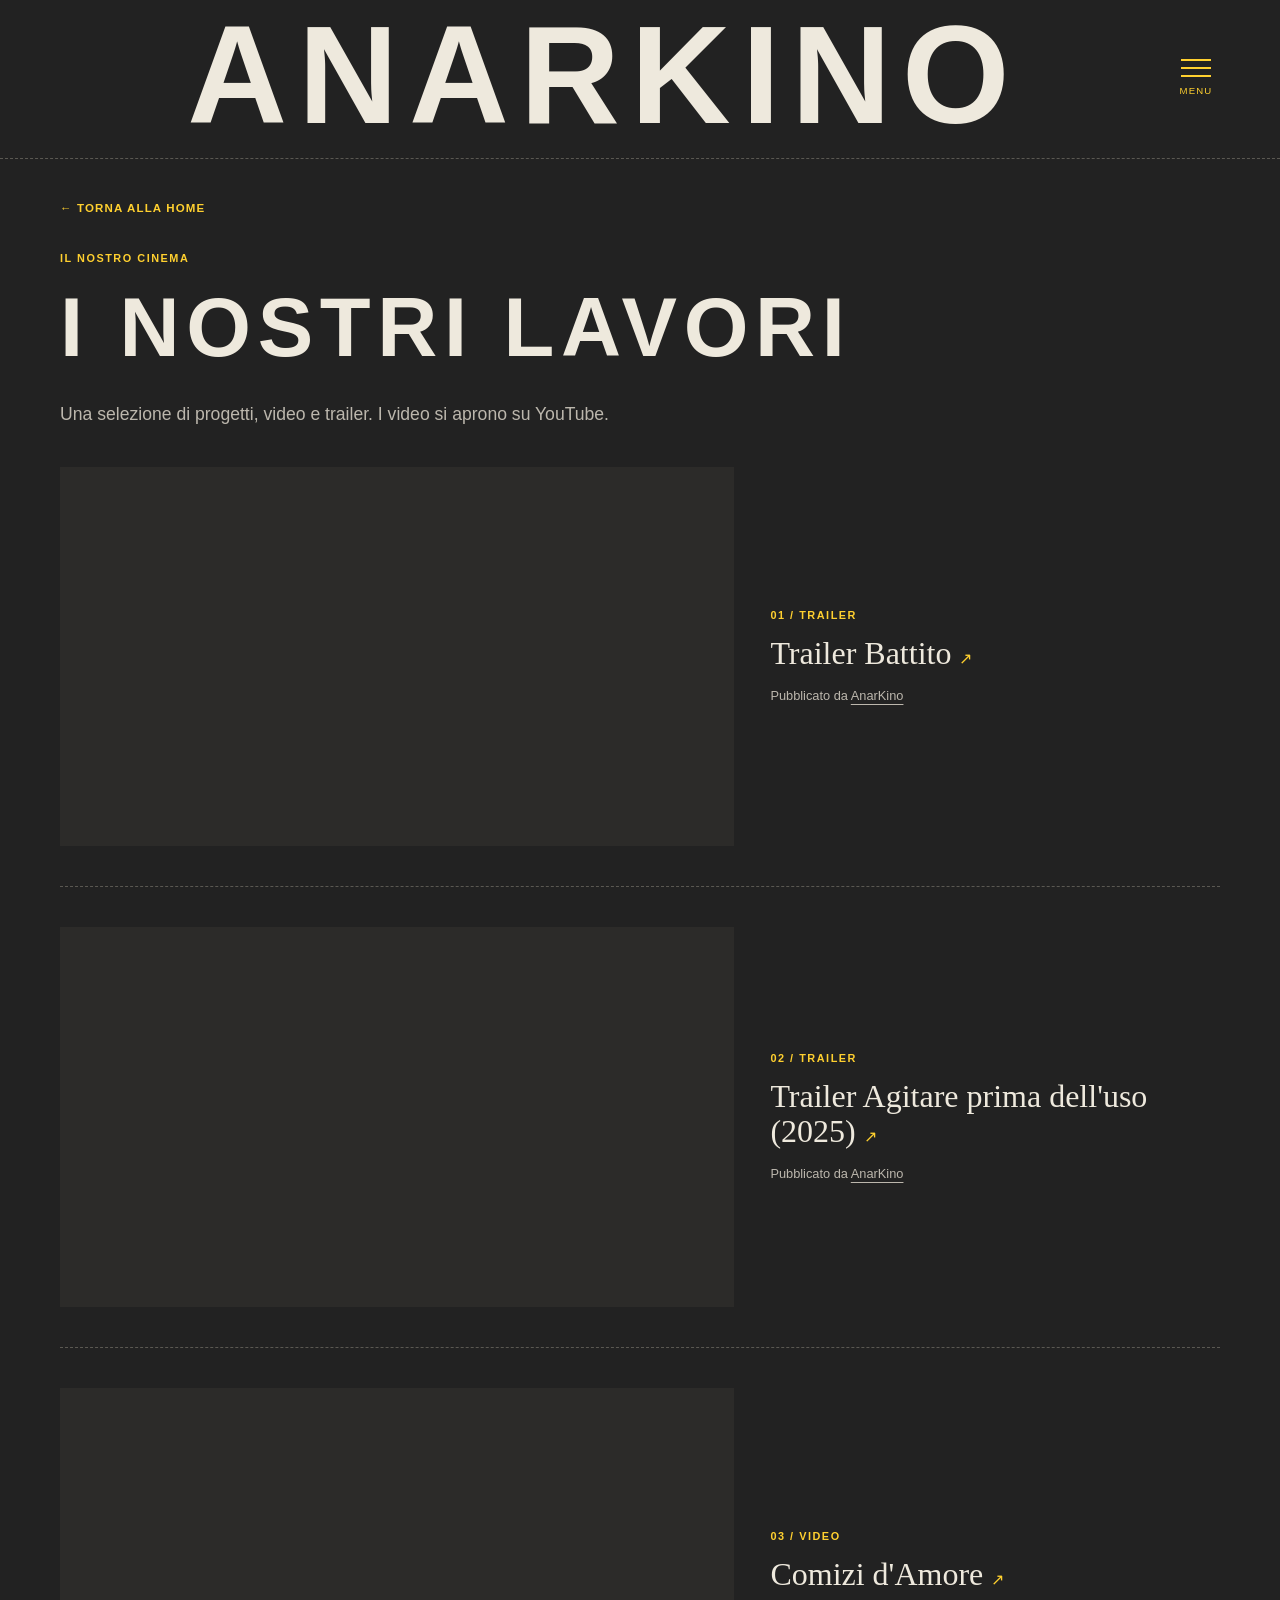
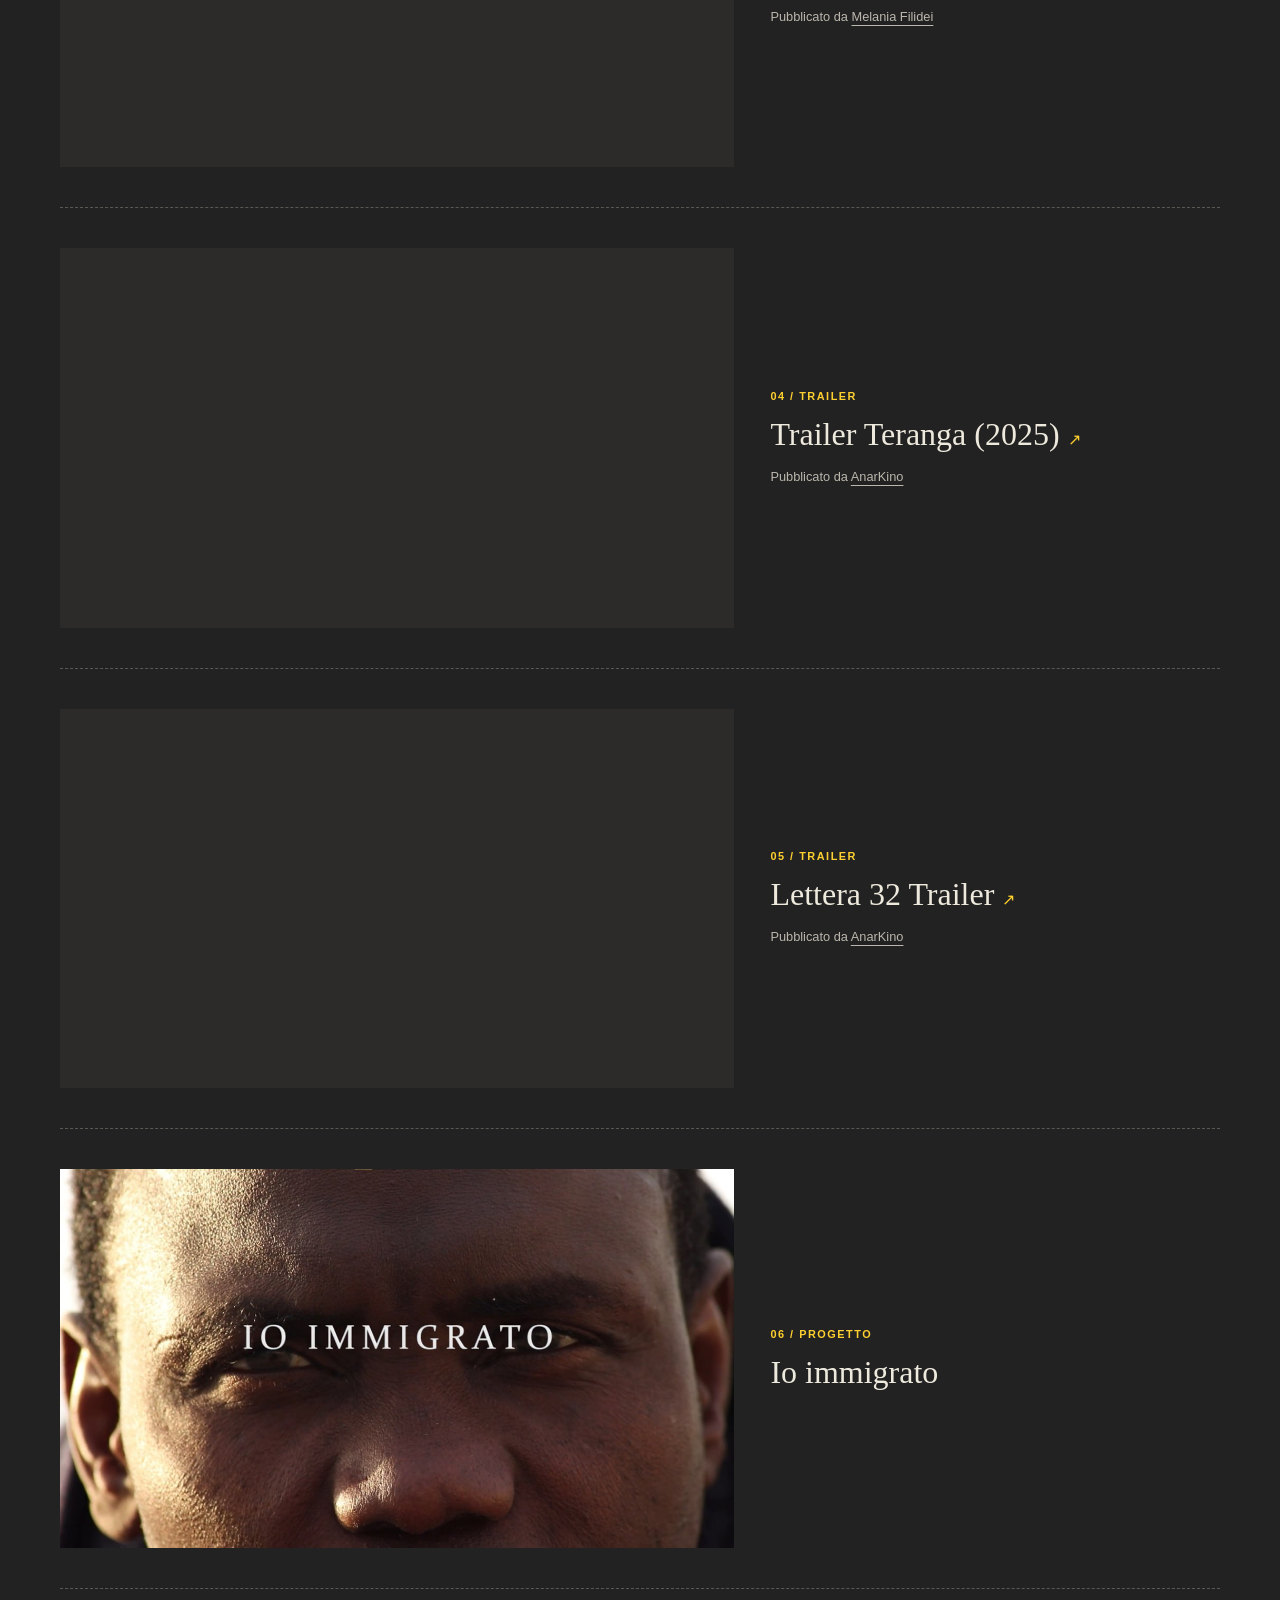
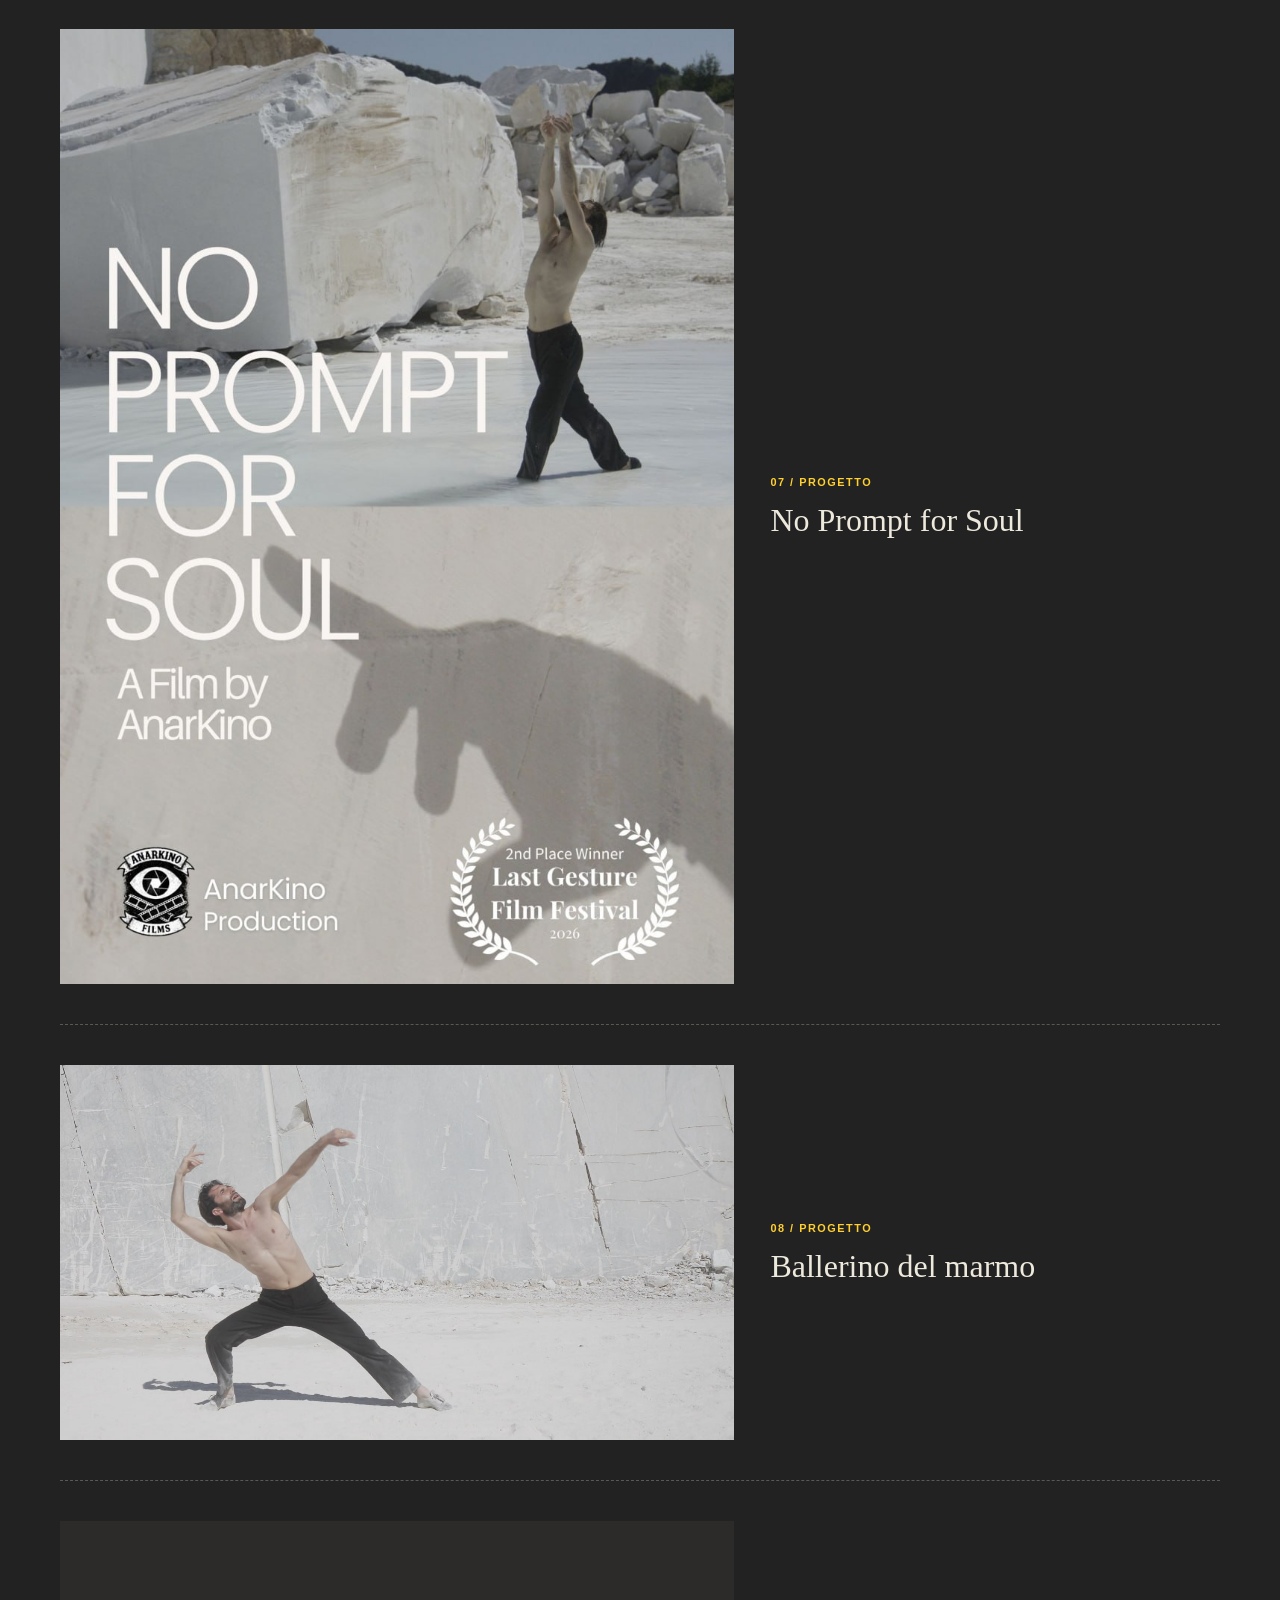
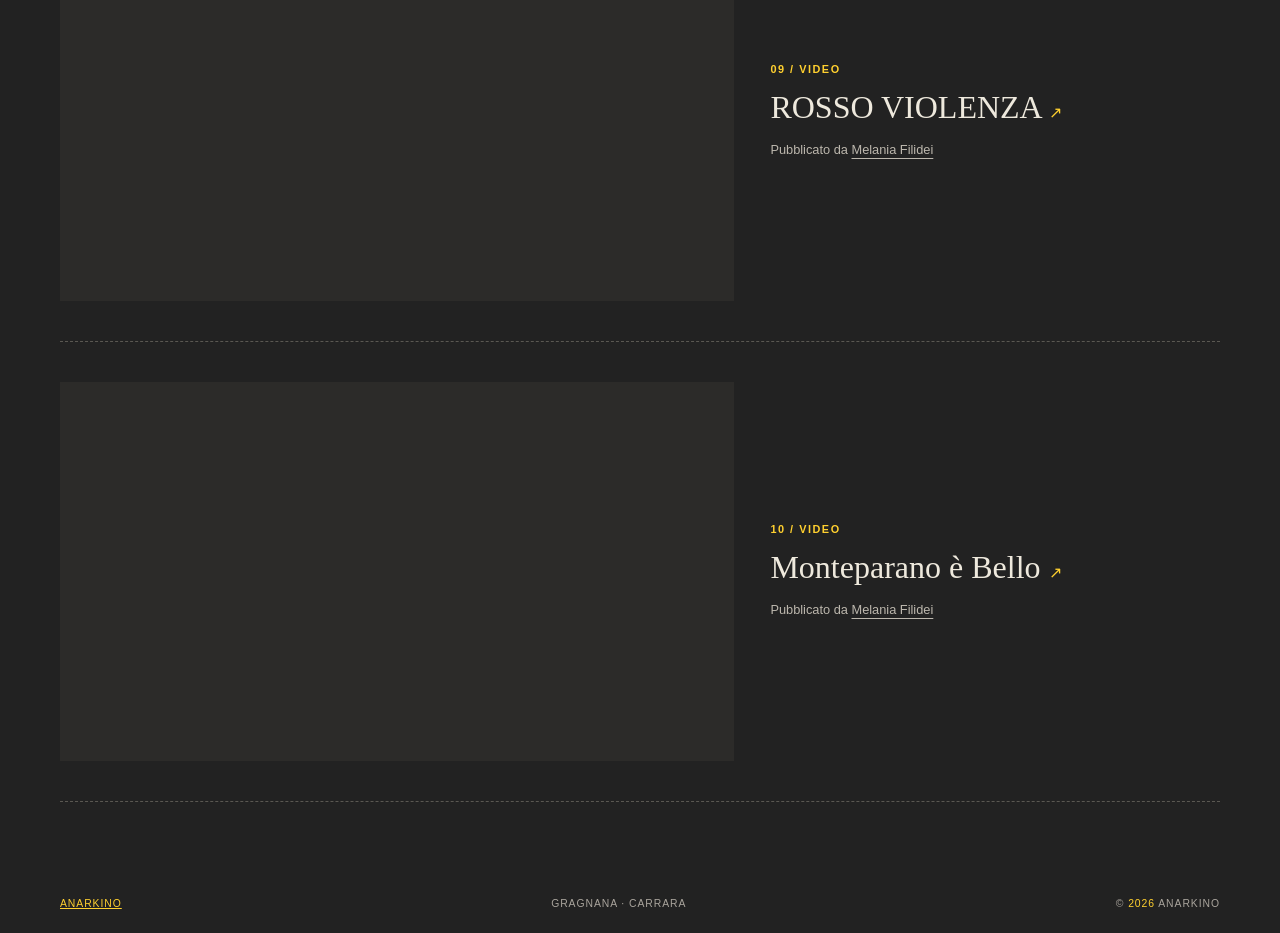
==== portfolio.html @ 04605455 "Correggi titolo Ballerino del marmo" ====
<!doctype html>
<html lang="it">
<head>
  <meta charset="utf-8">
  <meta name="viewport" content="width=device-width, initial-scale=1">
  <meta name="description" content="I lavori di Anarkino: Trailer Battito, Trailer Agitare prima dell'uso (2025) Comizi d'Amore e Trailer Teranga (2025).">
  <title>Portfolio | Anarkino</title>
  <link rel="stylesheet" href="/styles.css?v=portfolio-4">
  <script defer src="/script.js?v=menu-mobile-1"></script>
</head>
<body>
  <header class="site-header workshop-detail-header">
    <a class="brand" href="/index.html" aria-label="Anarkino, torna alla home">ANARKINO</a>
    <details class="navigation">
      <summary aria-label="Menu di navigazione"><span class="hamburger" aria-hidden="true"><i></i><i></i><i></i></span><span class="menu-label">Menu</span></summary>
      <nav class="navigation-panel" aria-label="Navigazione principale">
        <div>
          <a href="/index.html#cinemino">La rassegna</a><a href="/index.html#workshop">Workshop</a>
          <a href="/index.html#lavori">I nostri lavori</a>
          <a href="/index.html#shop">Lo shop</a><a href="/index.html#contatti">Contatti</a>
        </div>
        <div>
          <a href="/workshop-horror.html">Le forme della paura ↗</a>
          <a href="/workshop-cinema.html">Cinema per principianti ↗</a>
          <a href="/workshop-acting.html">Dall'altra parte della macchina ↗</a>
          <a href="/portfolio.html">Portfolio ↗</a>
          <a href="/shop.html">Tutti i prodotti ↗</a>
        </div>
      </nav>
    </details>
  </header>
  <main class="portfolio-page section-shell">
    <a class="back-link" href="/index.html#lavori">← Torna alla home</a>
    <p class="eyebrow">Il nostro cinema</p>
    <h1>I NOSTRI LAVORI</h1>
    <p class="portfolio-lead">Una selezione di progetti, video e trailer. I video si aprono su YouTube.</p>
    <div class="film-grid">
        <article class="film-card">
          <div class="film-preview">
            <iframe src="https://www.youtube-nocookie.com/embed/Nd89qKnbX-U?controls=0&amp;playsinline=1" title="Anteprima: Trailer Battito" loading="lazy" tabindex="-1" aria-hidden="true" referrerpolicy="strict-origin-when-cross-origin"></iframe>
            <a class="film-open" href="https://www.youtube.com/watch?v=Nd89qKnbX-U" target="_blank" rel="noopener noreferrer" aria-label="Guarda Trailer Battito su YouTube (si apre in una nuova scheda)"></a>
          </div>
          <div class="film-copy"><p class="eyebrow">01 / Trailer</p><h3><a href="https://www.youtube.com/watch?v=Nd89qKnbX-U" target="_blank" rel="noopener noreferrer">Trailer Battito <span class="film-external" aria-hidden="true">↗</span><span class="visually-hidden"> (si apre in una nuova scheda)</span></a></h3><p class="film-author">Pubblicato da <a href="https://www.youtube.com/@Anarkino-1" target="_blank" rel="noopener noreferrer">AnarKino<span class="visually-hidden"> (si apre in una nuova scheda)</span></a></p></div>
        </article>

        <article class="film-card">
          <div class="film-preview">
            <iframe src="https://www.youtube-nocookie.com/embed/jGB1APwGKus?controls=0&amp;playsinline=1" title="Anteprima: Trailer Agitare prima dell'uso (2025)" loading="lazy" tabindex="-1" aria-hidden="true" referrerpolicy="strict-origin-when-cross-origin"></iframe>
            <a class="film-open" href="https://www.youtube.com/watch?v=jGB1APwGKus" target="_blank" rel="noopener noreferrer" aria-label="Guarda Trailer Agitare prima dell'uso (2025) su YouTube (si apre in una nuova scheda)"></a>
          </div>
          <div class="film-copy"><p class="eyebrow">02 / Trailer</p><h3><a href="https://www.youtube.com/watch?v=jGB1APwGKus" target="_blank" rel="noopener noreferrer">Trailer Agitare prima dell'uso (2025) <span class="film-external" aria-hidden="true">↗</span><span class="visually-hidden"> (si apre in una nuova scheda)</span></a></h3><p class="film-author">Pubblicato da <a href="https://www.youtube.com/@Anarkino-1" target="_blank" rel="noopener noreferrer">AnarKino<span class="visually-hidden"> (si apre in una nuova scheda)</span></a></p></div>
        </article>

        <article class="film-card">
          <div class="film-preview">
            <iframe src="https://www.youtube-nocookie.com/embed/_T9ZKdQ1u2Y?controls=0&amp;playsinline=1" title="Anteprima: Comizi d'Amore" loading="lazy" tabindex="-1" aria-hidden="true" referrerpolicy="strict-origin-when-cross-origin"></iframe>
            <a class="film-open" href="https://www.youtube.com/watch?v=_T9ZKdQ1u2Y" target="_blank" rel="noopener noreferrer" aria-label="Guarda Comizi d'Amore su YouTube (si apre in una nuova scheda)"></a>
          </div>
          <div class="film-copy"><p class="eyebrow">03 / Video</p><h3><a href="https://www.youtube.com/watch?v=_T9ZKdQ1u2Y" target="_blank" rel="noopener noreferrer">Comizi d'Amore <span class="film-external" aria-hidden="true">↗</span><span class="visually-hidden"> (si apre in una nuova scheda)</span></a></h3><p class="film-author">Pubblicato da <a href="https://www.youtube.com/@melaniafilidei" target="_blank" rel="noopener noreferrer">Melania Filidei<span class="visually-hidden"> (si apre in una nuova scheda)</span></a></p></div>
        </article>

        <article class="film-card">
          <div class="film-preview">
            <iframe src="https://www.youtube-nocookie.com/embed/D2aHnVqJETQ?controls=0&amp;playsinline=1" title="Anteprima: Trailer Teranga (2025)" loading="lazy" tabindex="-1" aria-hidden="true" referrerpolicy="strict-origin-when-cross-origin"></iframe>
            <a class="film-open" href="https://www.youtube.com/watch?v=D2aHnVqJETQ" target="_blank" rel="noopener noreferrer" aria-label="Guarda Trailer Teranga (2025) su YouTube (si apre in una nuova scheda)"></a>
          </div>
          <div class="film-copy"><p class="eyebrow">04 / Trailer</p><h3><a href="https://www.youtube.com/watch?v=D2aHnVqJETQ" target="_blank" rel="noopener noreferrer">Trailer Teranga (2025) <span class="film-external" aria-hidden="true">↗</span><span class="visually-hidden"> (si apre in una nuova scheda)</span></a></h3><p class="film-author">Pubblicato da <a href="https://www.youtube.com/@Anarkino-1" target="_blank" rel="noopener noreferrer">AnarKino<span class="visually-hidden"> (si apre in una nuova scheda)</span></a></p></div>
        </article>
        <article class="film-card">
          <div class="film-preview">
            <iframe src="https://www.youtube-nocookie.com/embed/lI7cRRtDvO0?controls=0&amp;playsinline=1" title="Anteprima: Lettera 32 Trailer" loading="lazy" tabindex="-1" aria-hidden="true" referrerpolicy="strict-origin-when-cross-origin"></iframe>
            <a class="film-open" href="https://www.youtube.com/watch?v=lI7cRRtDvO0" target="_blank" rel="noopener noreferrer" aria-label="Guarda Lettera 32 Trailer su YouTube (si apre in una nuova scheda)"></a>
          </div>
          <div class="film-copy"><p class="eyebrow">05 / Trailer</p><h3><a href="https://www.youtube.com/watch?v=lI7cRRtDvO0" target="_blank" rel="noopener noreferrer">Lettera 32 Trailer <span class="film-external" aria-hidden="true">↗</span><span class="visually-hidden"> (si apre in una nuova scheda)</span></a></h3><p class="film-author">Pubblicato da <a href="https://www.youtube.com/@Anarkino-1" target="_blank" rel="noopener noreferrer">AnarKino<span class="visually-hidden"> (si apre in una nuova scheda)</span></a></p></div>
        </article>
        <article class="film-card film-card-image">
          <div class="film-preview film-preview-image"><img src="/assets/portfolio/ioimmigrato.jpg" alt="Io immigrato" loading="lazy"></div>
          <div class="film-copy"><p class="eyebrow">06 / Progetto</p><h3>Io immigrato</h3></div>
        </article>
        <article class="film-card film-card-image">
          <div class="film-preview film-preview-image"><img src="/assets/portfolio/nopromptforsoul.jpg" alt="No Prompt for Soul" loading="lazy"></div>
          <div class="film-copy"><p class="eyebrow">07 / Progetto</p><h3>No Prompt for Soul</h3></div>
        </article>
        <article class="film-card film-card-image">
          <div class="film-preview film-preview-image"><img src="/assets/portfolio/ballerinomarmo2.jpg" alt="Ballerino del marmo" loading="lazy"></div>
          <div class="film-copy"><p class="eyebrow">08 / Progetto</p><h3>Ballerino del marmo</h3></div>
        </article>
        <article class="film-card">
          <div class="film-preview">
            <iframe src="https://www.youtube-nocookie.com/embed/Fn0TRE08Cjc?controls=0&amp;playsinline=1" title="Anteprima: ROSSO VIOLENZA" loading="lazy" tabindex="-1" aria-hidden="true" referrerpolicy="strict-origin-when-cross-origin"></iframe>
            <a class="film-open" href="https://www.youtube.com/watch?v=Fn0TRE08Cjc" target="_blank" rel="noopener noreferrer" aria-label="Guarda ROSSO VIOLENZA su YouTube (si apre in una nuova scheda)"></a>
          </div>
          <div class="film-copy"><p class="eyebrow">09 / Video</p><h3><a href="https://www.youtube.com/watch?v=Fn0TRE08Cjc" target="_blank" rel="noopener noreferrer">ROSSO VIOLENZA <span class="film-external" aria-hidden="true">↗</span><span class="visually-hidden"> (si apre in una nuova scheda)</span></a></h3><p class="film-author">Pubblicato da <a href="https://www.youtube.com/@melaniafilidei" target="_blank" rel="noopener noreferrer">Melania Filidei<span class="visually-hidden"> (si apre in una nuova scheda)</span></a></p></div>
        </article>
        <article class="film-card">
          <div class="film-preview">
            <iframe src="https://www.youtube-nocookie.com/embed/vpqidp2Cets?controls=0&amp;playsinline=1" title="Anteprima: Monteparano è Bello" loading="lazy" tabindex="-1" aria-hidden="true" referrerpolicy="strict-origin-when-cross-origin"></iframe>
            <a class="film-open" href="https://www.youtube.com/watch?v=vpqidp2Cets" target="_blank" rel="noopener noreferrer" aria-label="Guarda Monteparano è Bello su YouTube (si apre in una nuova scheda)"></a>
          </div>
          <div class="film-copy"><p class="eyebrow">10 / Video</p><h3><a href="https://www.youtube.com/watch?v=vpqidp2Cets" target="_blank" rel="noopener noreferrer">Monteparano è Bello <span class="film-external" aria-hidden="true">↗</span><span class="visually-hidden"> (si apre in una nuova scheda)</span></a></h3><p class="film-author">Pubblicato da <a href="https://www.youtube.com/@melaniafilidei" target="_blank" rel="noopener noreferrer">Melania Filidei<span class="visually-hidden"> (si apre in una nuova scheda)</span></a></p></div>
        </article>
    </div>
  </main>
  <footer class="site-footer section-shell"><a href="/index.html">ANARKINO</a><span>Gragnana · Carrara</span><span>© <span id="year"></span> Anarkino</span></footer>
</body>
</html>
---- styles.css ----
:root{--black:#222222;--black-2:#2c2b29;--cream:#eee9dd;--yellow:#ffd02f;--red:#ed432f;--blue:#b9c9c7;--line:#5a5852;--serif:Georgia,'Times New Roman',serif;--sans:Arial,Helvetica,sans-serif}*{box-sizing:border-box}html{scroll-behavior:smooth}body{margin:0;background:var(--black);color:var(--cream);font-family:var(--sans);font-size:16px;line-height:1.45}.section-shell{width:min(1160px,calc(100% - 48px));margin:auto}.site-header{position:static;display:block;transform:translateY(-1px);padding:0 max(24px,calc((100vw - 1160px)/2));background:var(--black);border-bottom:1px dashed var(--line)}.brand{display:block;width:100%;text-align:center;color:var(--cream);font-weight:900;letter-spacing:.08em;text-decoration:none;font-size:clamp(3.6rem,12.6vw,10.8rem);line-height:.78;padding:28px 0 34px}.brand span,.dot{color:var(--red)}.site-nav,.menu-toggle{display:none}.eyebrow{margin:0 0 18px;color:var(--yellow);text-transform:uppercase;letter-spacing:.14em;font-size:.68rem;font-weight:bold}.hero{min-height:720px;display:grid;grid-template-columns:1fr 1fr;gap:8vw;align-items:center;padding-top:70px;padding-bottom:90px}.hero-copy{position:relative;z-index:2}.hero-copy:before{content:'CULTURA\A COMUNITÀ\A CINEMA';white-space:pre;position:absolute;top:-95px;left:-25px;color:var(--red);font-size:.68rem;line-height:1.15;letter-spacing:.16em;transform:rotate(-8deg)}h1,h2,h3{font-family:var(--serif);font-weight:400}h1,h2{line-height:.88;letter-spacing:-.06em}h1{font-size:clamp(4.7rem,9vw,9rem);margin:0 0 30px;color:var(--cream)}h1 em{color:var(--yellow);font-style:normal;text-shadow:5px 5px 0 var(--red)}h2{font-size:clamp(3.7rem,7vw,7.5rem);margin:0;color:var(--cream)}h3{margin:0}.hero-lead{max-width:440px;color:#bcb7ad;font-size:1.08rem;margin-bottom:33px}.button{display:inline-flex;align-items:center;gap:22px;padding:13px 18px;text-decoration:none;text-transform:uppercase;letter-spacing:.1em;font-size:.7rem;font-weight:bold}.button span{font-size:1.2rem}.button-light{background:var(--yellow);color:var(--black)}.button-dark{background:var(--black);color:var(--yellow);border:1px solid var(--yellow)}.hero-art{height:520px;position:relative;background:var(--blue);overflow:hidden;border:2px solid var(--cream);transform:rotate(2deg);box-shadow:14px 14px 0 var(--red)}.hero-art:before{content:'';position:absolute;width:380px;height:380px;background:var(--red);border-radius:50%;top:80px;left:60px}.hero-art:after{content:'ANARKINO';position:absolute;left:14px;bottom:12px;color:var(--black);font-size:1rem;font-weight:900;letter-spacing:.18em;transform:rotate(-7deg)}.film-frame{position:absolute;width:165px;height:220px;border:10px solid var(--cream);z-index:1;background:var(--yellow);box-shadow:8px 8px 0 var(--black)}.frame-one{top:48px;right:70px;transform:rotate(10deg)}.frame-two{bottom:40px;left:65px;background:var(--red);transform:rotate(-12deg)}.frame-three{top:175px;left:195px;background:var(--black);transform:rotate(4deg)}.art-caption{position:absolute;z-index:2;bottom:28px;right:22px;color:var(--cream);font-size:.66rem;line-height:1.05;text-align:right;text-transform:uppercase;letter-spacing:.12em}.cinemino{padding-top:70px;padding-bottom:35px;background:var(--black);width:100%;max-width:none;padding-left:max(24px,calc((100vw - 1160px)/2));padding-right:max(24px,calc((100vw - 1160px)/2))}.cinemino h2,.workshops h2{font-family:var(--sans);font-weight:900;letter-spacing:.08em;text-transform:uppercase}.workshops .section-heading{display:block;text-align:center}.workshops .section-heading>div{width:100%}.cinema-card{margin-top:42px;display:grid;grid-template-columns:43% 1fr;min-height:520px;background:transparent;border:0}.cinema-poster{position:relative;display:flex;align-items:center;justify-content:center;padding:28px;background:transparent;overflow:hidden}.cinema-poster img{display:block;width:100%;height:100%;max-height:600px;object-fit:contain;position:relative;z-index:1}.cinema-info{padding:65px 8%;display:flex;flex-direction:column;justify-content:center}.cinema-info .kicker{font-family:var(--serif);font-size:2.1rem;line-height:1.02;color:var(--yellow)}.cinema-info>p:not(.kicker){max-width:500px;color:#bcb7ad}.event-details{display:grid;grid-template-columns:repeat(3,1fr);gap:22px;margin:35px 0}.event-details span{display:block;color:var(--red);font-size:.65rem;text-transform:uppercase;letter-spacing:.12em;margin-bottom:7px}.event-details strong{font-size:.82rem}.text-link{color:var(--yellow);text-transform:uppercase;font-size:.7rem;letter-spacing:.11em;font-weight:bold;text-decoration:none}.text-link:hover{color:var(--red)}.section-dark{background:var(--black);color:var(--cream);width:100%;padding-left:max(24px,calc((100vw - 1160px)/2));padding-right:max(24px,calc((100vw - 1160px)/2))}.workshops{padding-top:45px;padding-bottom:40px;border-bottom:0}.split-heading{display:flex;justify-content:space-between;align-items:end;gap:45px}.section-intro{max-width:385px;color:#aaa59d;margin-bottom:8px}.workshop-grid{display:grid;grid-template-columns:1fr 1fr;gap:42px 18px;margin-top:55px}.workshop-card{min-width:0;background:transparent;border:0;position:relative;overflow:visible}.workshop-card:after{display:none}.workshop-image{aspect-ratio:auto;overflow:visible;background:transparent}.workshop-image img{display:block;width:100%;height:auto;object-fit:contain;filter:grayscale(.08) contrast(1.08);transition:transform .35s ease}.workshop-card:hover .workshop-image img{transform:scale(1.03)}.workshop-copy{padding:24px 23px 28px;min-height:205px;display:flex;flex-direction:column;justify-content:space-between}.workshop-number{font-size:.7rem;font-weight:bold;color:var(--yellow)}.workshop-card h3{font-size:2.15rem;line-height:.9;margin:18px 0 12px;color:var(--cream)}.workshop-card p{font-size:.86rem;margin:25px;color:#aaa59d;max-width:270px}.workshop-cinema{grid-column:1;grid-row:2;justify-self:start;width:150%;display:grid;grid-template-columns:1fr 1.4fr;grid-template-areas:'title title' 'image copy' 'dates copy';column-gap:18px;row-gap:12px;align-content:start}.workshop-acting{grid-column:2;grid-row:2;justify-self:end;width:70%;align-self:start;margin-top:120px}.workshop-card .cinema-workshop-title{grid-area:title;color:var(--yellow);font-family:var(--sans);font-size:clamp(.84rem,1.4vw,1.4rem);font-weight:900;line-height:.95;text-transform:uppercase;margin:0}.workshop-card .acting-workshop-title{color:var(--yellow);font-family:var(--sans);font-size:clamp(1.2rem,2vw,2rem);font-weight:900;line-height:.95;text-transform:uppercase;margin:0 0 16px}.acting-workshop-copy{position:absolute;right:75%;top:190px;width:100%;color:var(--cream);font-family:var(--sans);font-size:clamp(.78rem,1vw,.95rem);line-height:1.35}.acting-workshop-copy p{margin:0}.acting-workshop-copy strong{color:var(--yellow)}.acting-workshop-dates{margin:12px 0 0;text-align:center;color:var(--cream);font-size:clamp(.9rem,1.4vw,1.35rem)!important;line-height:1.15;text-transform:uppercase}.acting-workshop-dates strong{color:var(--yellow)}.acting-workshop-dates strong span{color:var(--cream)}.acting-workshop-dates>span{display:block;color:var(--cream);margin-top:8px}.cinema-workshop-image{grid-area:image}.cinema-workshop-image img{display:block;width:100%;height:auto}.cinema-workshop-copy{grid-area:copy;color:#bcb7ad;font-size:clamp(1.12rem,1.54vw,1.4rem);line-height:1.3;font-weight:700}.cinema-workshop-copy p{margin:0}.cinema-workshop-highlight{margin-top:28px!important;color:var(--yellow);font-style:italic}.workshop-card .cinema-workshop-dates{grid-area:dates;margin:0;text-align:center;color:var(--cream);font-size:clamp(.9rem,1.4vw,1.35rem)!important;line-height:1.15;text-transform:uppercase}.workshop-card .cinema-workshop-dates strong{color:var(--yellow);font-size:1em}.workshop-card .cinema-workshop-dates strong span{color:var(--cream)}.workshop-card .cinema-workshop-dates>span{display:block;color:var(--cream);font-size:1em;margin-top:8px}.workshop-horror{grid-column:1/-1;grid-row:1;justify-self:center;display:grid;grid-template-columns:1fr 1.6fr 1fr;grid-template-areas:'title title title' 'left center right' '. footer .';gap:24px;max-width:1200px;margin:0 auto;padding:32px;background:var(--black);color:var(--cream);font-family:var(--sans)}.workshop-horror .workshop-title{grid-area:title;text-align:center;font-size:clamp(1.8rem,3.5vw,3.3rem);font-weight:900;line-height:.95;color:var(--yellow);text-transform:uppercase}.workshop-horror .workshop-left{grid-area:left;align-self:center;font-size:clamp(.96rem,1.44vw,1.26rem);line-height:1.45;font-weight:700;margin-right:-10%;position:relative;z-index:2}.workshop-horror .workshop-center{grid-area:center;position:relative}.workshop-horror .workshop-center img{display:block;width:100%;aspect-ratio:16/10;object-fit:cover}.workshop-horror .workshop-right{grid-area:right;align-self:center;font-size:clamp(.96rem,1.44vw,1.26rem);line-height:1.45;font-weight:700}.workshop-horror .workshop-left p,.workshop-horror .workshop-right p{margin:0}.workshop-horror .highlight{margin-top:30px;text-align:center;font-style:italic}.workshop-horror .highlight strong{color:var(--yellow)}.workshop-horror .topics{position:absolute;top:18px;right:18px;display:flex;flex-direction:column;gap:5px;font-weight:900;font-size:clamp(.7rem,1vw,.95rem)}.workshop-horror .workshop-footer{grid-area:footer;text-align:center;text-transform:uppercase;font-weight:900}.workshop-horror .dates{font-size:clamp(1rem,1.8vw,1.5rem);line-height:1.2}.workshop-horror .dates strong{color:var(--yellow);font-size:1.25em}.workshop-horror .time{margin-top:10px;font-size:clamp(1rem,1.7vw,1.45rem)}.workshop-horror .places{margin-top:8px;color:var(--yellow);font-size:clamp(1.2rem,2vw,1.8rem)}.workshop-cta{display:none}.portfolio{padding-top:0;padding-bottom:40px}.portfolio .section-heading{text-align:center;display:block}.portfolio h2{font-family:var(--sans);font-weight:900;font-size:clamp(2.59rem,4.9vw,5.25rem);letter-spacing:.08em;text-transform:uppercase;color:var(--yellow);text-align:center}.portfolio .section-intro{max-width:none;width:100%;margin:16px 0 8px;text-align:center}.portfolio .eyebrow,.collaborators .eyebrow{color:var(--red)}.portfolio-grid{display:grid;grid-template-columns:repeat(3,1fr);gap:24px;margin-top:48px}.project-image{aspect-ratio:16/9;position:relative;overflow:hidden;border:1px solid var(--line)}.project-large .project-image{aspect-ratio:16/9}.project-image:before{content:'';position:absolute;inset:13% 17%;border:1px dashed rgba(255,255,255,.7);transform:rotate(-16deg)}.project-image span{position:absolute;right:20px;bottom:12px;color:#fff;font-family:var(--serif);font-size:4rem;font-style:italic}.project-red{background:var(--red)}.project-yellow{background:var(--yellow)}.project-blue{background:var(--blue)}.project-red:after{content:'ANARKINO';position:absolute;top:35%;left:13%;font-family:var(--serif);font-size:3.3rem;line-height:.8;transform:rotate(-16deg);color:var(--cream)}.project-yellow:after{content:'LUCE\A MOVIMENTO';white-space:pre;position:absolute;top:30%;left:12%;font-family:var(--serif);font-size:2.5rem;line-height:.8;transform:rotate(9deg)}.project-blue:after{content:'ASCOLTARE';position:absolute;top:40%;left:12%;font-family:var(--serif);font-size:2.6rem;line-height:.8;transform:rotate(-9deg);color:var(--cream)}.project-meta{padding-top:15px}.project-meta h3{font-size:1.5rem;color:var(--cream)}.project-meta p{font-size:.7rem;text-transform:uppercase;color:#aaa59d;letter-spacing:.08em}.replace-note{font-size:.75rem;color:#77736b;margin-top:35px}.collaborators{padding:40px 0;border-top:0;border-bottom:1px dashed var(--line)}.collaborators h2{font-size:3.2rem}.logo-row{display:grid;grid-template-columns:repeat(4,1fr);border-top:1px solid var(--line);border-bottom:1px solid var(--line);margin-top:45px}.logo-row span{padding:22px 10px;text-align:center;color:#aaa59d;font-size:.65rem;letter-spacing:.12em}.logo-row span+span{border-left:1px solid var(--line)}.contact{display:grid;grid-template-columns:1fr 1fr;gap:60px;background:var(--yellow);color:var(--black);max-width:none;width:100%;padding:95px max(24px,calc((100vw - 1160px)/2));}.contact h2{color:var(--black)}.contact .eyebrow{color:var(--red)}.contact-copy{align-self:end;max-width:420px}.contact-details{font-family:var(--serif);font-size:1.35rem;line-height:1.35}.contact-details a{color:var(--black);text-decoration:none}.contact-details a:hover{text-decoration:underline}.site-footer{display:flex;justify-content:space-between;gap:20px;padding-top:22px;padding-bottom:22px;font-size:.65rem;text-transform:uppercase;letter-spacing:.09em;color:#aaa59d}.site-footer span:first-child{color:var(--yellow)}@media(max-width:800px){.site-header{padding:15px 20px}.menu-toggle{display:block}.site-nav{display:none;position:absolute;top:58px;left:0;right:0;padding:20px;background:var(--black);border-bottom:1px dashed var(--line);flex-direction:column;align-items:stretch}.site-nav.is-open{display:flex}.site-nav a{padding:10px}.hero{grid-template-columns:1fr;min-height:0;padding-top:80px}.hero-art{height:390px;margin:14px 12px 25px 0}.cinema-card{grid-template-columns:1fr}.cinema-poster{min-height:420px}.event-details{grid-template-columns:1fr;gap:18px}.split-heading{display:block}.section-intro{margin-top:24px}.workshop-grid{grid-template-columns:1fr}.workshop-horror,.workshop-cinema,.workshop-acting{grid-column:1;justify-self:center;width:75%}.workshop-acting{grid-row:3;margin-top:0}.acting-workshop-copy{position:static;width:auto}.workshop-cinema{grid-row:2;grid-template-columns:1fr;grid-template-areas:'title' 'image' 'copy' 'dates';column-gap:14px;row-gap:0}.workshop-horror{grid-template-columns:1fr;grid-template-areas:'title' 'center' 'left' 'right' 'footer';padding:18px}.workshop-horror .workshop-title-desktop{display:inline}.workshop-horror .workshop-title-mobile{display:none}.workshops h2{font-size:clamp(2.96rem,5.6vw,6rem)}.workshop-horror .workshop-title{font-size:clamp(1.08rem,5.76vw,1.73rem)}.workshop-horror .workshop-left,.workshop-horror .workshop-right{font-size:.78rem;margin:0;padding:0}.workshop-horror .workshop-center img{aspect-ratio:16/10}.workshop-horror .workshop-footer{margin-top:8px}.portfolio-grid{grid-template-columns:1fr 1fr}.project-large{grid-column:1/-1}.contact{grid-template-columns:1fr;gap:20px}.site-footer{flex-wrap:wrap}.site-footer span:last-child{width:100%}}@media(max-width:480px){.section-shell{width:min(100% - 36px,1160px)}h1{font-size:4.2rem}.hero-art{height:330px}.frame-one{right:15px}.frame-three{left:94px}.cinemino{padding-left:18px;padding-right:18px}.cinema-poster{min-height:370px;padding:16px}.workshop-grid,.portfolio-grid{grid-template-columns:1fr}.project-large{grid-column:auto}.logo-row{grid-template-columns:1fr 1fr}.logo-row span:nth-child(3){border-left:0;border-top:1px solid var(--line)}.logo-row span:nth-child(4){border-top:1px solid var(--line)}.contact{padding-left:24px;padding-right:24px}.site-footer{font-size:.58rem}}
@media(min-width:801px){.horror-connectors{display:block;position:absolute;inset:0;width:100%;height:100%;z-index:10;overflow:visible!important;pointer-events:none}.horror-connectors path{fill:none;stroke:var(--yellow);stroke-width:6;stroke-linecap:round;stroke-linejoin:round;stroke-dasharray:14 11}.workshop-horror>*:not(.horror-connectors){position:relative;z-index:1}.workshop-horror .workshop-title,.workshop-horror .workshop-left,.workshop-horror .workshop-right,.workshop-horror .workshop-footer,.workshop-horror .topics{z-index:11}}
@media(max-width:800px){.horror-connectors{display:none!important}.cinemino h2{text-align:center}.brand{font-size:clamp(2.88rem,14.4vw,5.4rem);padding:22px 0 28px}.hero{gap:28px;padding:54px 0 64px}.hero-copy:before{top:-48px;left:0;font-size:.55rem}.hero-lead{font-size:.98rem}.hero-art{width:calc(100% - 12px);height:340px;margin:0 6px 0 0}.cinemino{padding:44px 16px 28px}.cinemino h2{font-size:clamp(1.88rem,8.8vw,3.36rem);line-height:.9}.cinema-card{margin-top:24px;min-height:0;display:grid;grid-template-columns:1fr}.cinema-poster{min-height:0;padding:8px}.cinema-poster img{width:min(84%,360px);height:auto;max-height:none;margin:auto}.cinema-info{padding:26px 5% 18px}.cinema-info .kicker{font-size:clamp(1.65rem,7vw,2.4rem)}.cinema-info>p:not(.kicker){font-size:1rem}.event-details{grid-template-columns:1fr;gap:16px;margin:24px 0}.text-link{font-size:.78rem}.workshops{padding-top:34px;padding-bottom:40px}.workshop-grid{grid-template-columns:1fr;gap:32px;margin-top:34px}.workshop-horror,.workshop-cinema,.workshop-acting{grid-column:1;justify-self:center;width:min(100%,620px);margin-left:auto;margin-right:auto}.workshop-horror{grid-row:1;padding:16px;gap:18px}.workshop-horror .workshop-center img{width:min(88%,330px);margin:auto}.workshop-horror .workshop-left,.workshop-horror .workshop-right{font-size:.78rem;line-height:1.35;margin:0;padding:0}.workshop-cinema{grid-row:2;grid-template-columns:1fr;grid-template-areas:'title' 'image' 'copy' 'dates' 'button';column-gap:0;row-gap:10px;align-content:start}.workshop-card .cinema-workshop-title{font-size:clamp(1.07rem,5.6vw,1.5rem);text-align:center}.cinema-workshop-image img{width:min(88%,330px);margin:auto}.cinema-workshop-copy{font-size:clamp(.92rem,3.8vw,1.15rem);line-height:1.34;font-weight:600;max-width:none;width:100%}.cinema-workshop-copy p{margin:0}.cinema-workshop-copy .cinema-workshop-highlight{margin-top:16px!important}.workshop-card .cinema-workshop-dates{font-size:clamp(.9rem,4.2vw,1.25rem)!important;margin-top:10px}.workshop-acting{grid-row:3;margin-top:0;display:flex;flex-direction:column}.workshop-acting .acting-workshop-title{order:1}.workshop-acting .workshop-image{order:2}.workshop-acting .acting-workshop-copy{order:3}.workshop-acting .acting-workshop-dates{order:4}.workshop-card .acting-workshop-title{font-size:clamp(1.05rem,6vw,1.7rem);margin-bottom:10px;text-align:center}.workshop-acting .workshop-image img{width:min(88%,330px);margin:auto}.acting-workshop-copy{position:static;top:auto;right:auto;width:100%;font-size:clamp(.82rem,3.5vw,1rem);line-height:1.35;font-weight:600;margin-top:12px}.acting-workshop-copy p{margin:0}.workshop-acting .acting-workshop-dates{font-size:clamp(.9rem,4.2vw,1.25rem)!important;margin-top:28px!important}.workshop-cta{display:block;pointer-events:none;margin:14px auto 0;padding:10px 16px;border:1px solid var(--yellow);background:transparent;color:var(--yellow);font:900 .7rem var(--sans);letter-spacing:.08em;text-transform:uppercase}.cinema-workshop-cta{grid-area:button}.workshop-acting .acting-workshop-cta{order:5}.portfolio{padding-top:0;padding-bottom:40px}.portfolio-grid{grid-template-columns:1fr;gap:28px;margin-top:38px}.project-large{grid-column:auto}.collaborators{padding:40px 0}.collaborators h2{font-size:2.6rem}.logo-row{grid-template-columns:1fr 1fr;margin-top:30px}.logo-row span{padding:18px 8px;font-size:.58rem}.contact{grid-template-columns:1fr;gap:18px;padding:64px 24px}.contact-copy p{font-size:1.25rem}.site-footer{font-size:.58rem;padding-left:16px;padding-right:16px}}@media(min-width:801px){.workshop-cta{display:block;position:absolute;z-index:20;opacity:0;visibility:hidden;pointer-events:none;transition:opacity .2s ease,visibility .2s ease}.workshop-horror .workshop-cta{left:50%;top:50%;transform:translate(-50%,-50%)}.workshop-cinema .workshop-cta{left:50%;top:42%;transform:translate(-50%,-50%)}.workshop-acting .workshop-cta{left:50%;top:34%;transform:translate(-50%,-50%)}.workshop-horror:hover .workshop-cta,.workshop-cinema:hover .workshop-cta,.workshop-acting:hover .workshop-cta{opacity:1;visibility:visible}}


/* Workshop detail */
.workshop-detail-page{background:var(--black);color:var(--cream)}
.workshop-detail-header{border-bottom:1px dashed var(--line)}
.workshop-detail-header .brand{font-size:clamp(2.8rem,8vw,7rem);padding:22px 0 28px}
.workshop-detail{width:min(900px,calc(100% - 48px));margin:0 auto;padding:34px 0 90px}
.back-link{display:inline-block;color:var(--yellow);font-size:.72rem;font-weight:700;letter-spacing:.1em;text-decoration:none;text-transform:uppercase;margin-bottom:34px}
.workshop-detail-card{border-top:1px solid var(--line);padding-top:38px}
.workshop-detail-heading h1{font-family:var(--serif);font-size:clamp(3rem,8vw,7.2rem);font-weight:400;line-height:.9;letter-spacing:-.06em;margin:0 0 36px}
.workshop-detail-heading h1 em{color:var(--yellow);font-style:normal;text-shadow:4px 4px 0 var(--red)}
.workshop-detail-photo{margin:0;background:var(--black-2);border:1px solid var(--line)}
.workshop-detail-photo img{display:block;width:100%;height:auto;max-height:680px;object-fit:cover}
.workshop-detail-meta{display:grid;grid-template-columns:1fr 1fr;gap:24px;border-bottom:1px dashed var(--line);padding:24px 0 26px;color:var(--yellow);font-size:1rem;line-height:1.35;text-transform:uppercase;letter-spacing:.06em}
.workshop-detail-meta p{margin:0}.workshop-detail-meta strong{color:var(--cream)}
.workshop-detail-copy{max-width:760px;padding-top:34px;font-size:1.06rem;line-height:1.55}.workshop-detail-copy>p{margin:0 0 18px}.detail-highlight{color:var(--yellow);font-size:1rem;line-height:1.25;letter-spacing:.04em;margin:30px 0 42px!important}.detail-highlight strong{font-size:1.18rem;color:var(--cream)}
.detail-section{border-top:1px dashed var(--line);padding:28px 0 4px}.detail-section h2{font-family:var(--sans);font-size:.82rem;line-height:1.1;letter-spacing:.12em;color:var(--yellow);font-weight:700;margin:0 0 12px}.detail-section p{margin:0}.detail-rules ul{margin:0;padding-left:1.25rem}.detail-rules li{padding-left:.3rem;margin:0 0 16px}.detail-rules strong{color:var(--cream)}
@media(max-width:800px){.workshop-detail{width:min(100% - 32px,620px);padding-top:24px;padding-bottom:60px}.workshop-detail-card{padding-top:28px}.workshop-detail-heading h1{font-size:clamp(2.65rem,12vw,5rem);margin-bottom:26px}.workshop-detail-meta{grid-template-columns:1fr;gap:12px;font-size:.88rem;padding:18px 0 20px}.workshop-detail-copy{padding-top:26px;font-size:.98rem;line-height:1.5}.detail-highlight{font-size:.88rem}.detail-highlight strong{font-size:1rem}.detail-section{padding-top:22px}.detail-rules ul{padding-left:1.1rem}.detail-rules li{padding-left:.15rem;margin-bottom:14px}}

/* Workshop horror CTA must remain clickable above the decorative connector. */
.workshop-card .workshop-cta[href]{pointer-events:auto!important;cursor:pointer}
.workshop-detail-signup{border-top:1px dashed var(--line);margin-top:36px;padding-top:32px;text-align:center}.workshop-detail-signup-button{display:inline-flex;align-items:center;gap:18px;background:var(--yellow);color:var(--black);padding:16px 24px;text-decoration:none;font-size:.78rem;font-weight:900;letter-spacing:.12em}.workshop-detail-signup-button span{font-size:1.25rem}.workshop-detail-signup p{margin:14px 0 0;color:#bcb7ad;font-size:.82rem}.workshop-detail-signup-button:hover{background:var(--cream)}
@media(max-width:800px){.workshop-detail-signup{margin-top:28px;padding-top:26px}.workshop-detail-signup-button{width:100%;justify-content:center}}
@media(min-width:801px){.workshop-card .workshop-cta[href]{position:absolute;display:inline-flex;align-items:center;justify-content:center;width:max-content;padding:12px 18px;background:var(--yellow);border:2px solid var(--black);box-shadow:4px 4px 0 var(--red);color:var(--black);font-size:.72rem;font-weight:900;letter-spacing:.1em;line-height:1;text-decoration:none;transform:translate(-50%,-50%);z-index:30}.workshop-card .workshop-cta[href]:hover{background:var(--cream);transform:translate(-50%,-50%)}.workshop-horror .workshop-footer{position:static}.workshop-horror .workshop-cta[href]{left:50%;top:44%}.workshop-cinema .workshop-cta[href]{left:20.5%;top:25%}.workshop-acting .workshop-cta[href]{left:50%;top:45%}}

/* Navigazione condivisa e shop */
.site-header{position:relative;display:flex;align-items:center;gap:24px;transform:none;z-index:40}
.site-header .brand{flex:1;min-width:0;font-size:clamp(2rem,10.8vw,9rem)}
.navigation{flex:none}
.navigation>summary{list-style:none;cursor:pointer;min-width:48px;min-height:48px;display:flex;flex-direction:column;justify-content:center;align-items:center;gap:7px;color:var(--yellow)}
.navigation>summary::-webkit-details-marker{display:none}
.hamburger{display:grid;gap:6px;width:30px}.hamburger i{height:2px;background:currentColor;display:block;transition:transform .2s}
.navigation[open] .hamburger i:first-child{transform:translateY(8px) rotate(45deg)}
.navigation[open] .hamburger i:nth-child(2){opacity:0}
.navigation[open] .hamburger i:last-child{transform:translateY(-8px) rotate(-45deg)}
.menu-label{font-size:.6rem;letter-spacing:.12em;text-transform:uppercase}
.navigation-panel{position:absolute;top:100%;right:max(24px,calc((100vw - 1160px)/2));width:min(650px,calc(100vw - 48px));max-height:75vh;overflow:auto;display:grid;grid-template-columns:1fr 1fr;gap:28px;padding:28px;background:var(--black-2);border:1px solid var(--line);box-shadow:8px 8px 0 var(--red)}
.navigation-panel p{color:var(--yellow);font-size:.68rem;text-transform:uppercase;letter-spacing:.1em;margin:0 0 12px}
.navigation-panel a{display:block;color:var(--cream);text-decoration:none;padding:10px 0;border-bottom:1px dashed var(--line);font-size:.95rem}
.navigation-panel a:hover{color:var(--yellow)}
:focus-visible{outline:3px solid var(--yellow);outline-offset:5px}
section[id]{scroll-margin-top:24px}
.shop-section{padding-top:64px;padding-bottom:64px}.shop-heading{display:flex;justify-content:space-between;align-items:end;gap:24px}
.shop-heading h2{font-family:var(--sans);font-weight:900;font-size:clamp(2.59rem,4.9vw,5.25rem);letter-spacing:.08em;color:var(--yellow)}
.shop-heading{margin-bottom:40px}
.shop-intro{max-width:620px;color:#bcb7ad;font-size:1.1rem;margin:24px 0 36px}
.product-grid{display:grid;grid-template-columns:repeat(3,minmax(0,1fr));gap:28px}
.product-card{min-width:0;border:1px solid var(--line);display:flex;flex-direction:column}
.product-visual{position:relative;aspect-ratio:1/1;flex-shrink:0;background:transparent;display:grid;place-items:center;overflow:hidden}
.product-photo{width:100%;height:100%;object-fit:contain;position:absolute;inset:0}
.product-placeholder{position:absolute;bottom:14px;color:var(--black);font-size:.65rem;letter-spacing:.1em;text-transform:uppercase}
.garment{width:62%;height:72%;background:var(--black);display:grid;place-items:center;clip-path:polygon(28% 10%,40% 4%,60% 4%,72% 10%,100% 28%,87% 52%,74% 44%,76% 100%,24% 100%,26% 44%,13% 52%,0 28%);transform:rotate(-5deg)}
.garment-hoodie{clip-path:polygon(36% 0,64% 0,70% 15%,83% 21%,100% 91%,82% 97%,71% 52%,74% 100%,26% 100%,29% 52%,18% 97%,0 91%,17% 21%,30% 15%);transform:rotate(5deg)}
.garment span{font-size:clamp(.65rem,1.7vw,1.3rem);font-weight:900;letter-spacing:.08em;color:var(--cream)}
.product-info{padding:28px;display:flex;flex-direction:column;align-items:flex-start;flex:1}.product-info .button{margin-top:auto}.product-price-note{font-size:.8rem;color:#bcb7ad;margin:0 0 22px}.product-info .eyebrow{margin-bottom:12px}.product-info h3{font-size:2rem;line-height:1.1}.product-description{color:#bcb7ad;min-height:3em}.product-price{font-weight:bold;color:var(--yellow)}
.product-unavailable{border:1px solid var(--line);color:#bcb7ad;background:transparent;cursor:not-allowed}
.shop-page{padding-top:36px;padding-bottom:72px}.shop-page h1{font-size:clamp(3.5rem,9vw,8rem)}
.shop-help{margin-top:64px;border-top:1px dashed var(--line);padding-top:36px;max-width:760px}.shop-help h2{font-size:2.7rem;margin-bottom:28px}
.shop-help details{border-bottom:1px solid var(--line);padding:18px 0}.shop-help summary{cursor:pointer;font-weight:bold}.shop-help p{color:#bcb7ad}.shop-help a,.site-footer a{color:var(--yellow)}
@media(min-width:601px) and (max-width:900px){.product-grid{grid-template-columns:repeat(2,minmax(0,1fr))}}
@media(max-width:600px){.site-header{gap:12px;padding-left:18px;padding-right:18px}.site-header .brand{font-size:clamp(1.8rem,10vw,3.8rem);letter-spacing:.04em}.navigation-panel{right:18px;width:calc(100vw - 36px);grid-template-columns:1fr;gap:24px;padding:22px}.shop-heading{align-items:start;flex-direction:column}.product-grid{grid-template-columns:1fr}.shop-section{padding-top:44px;padding-bottom:44px}.product-info{padding:22px}.garment span{font-size:1rem}}
@media(prefers-reduced-motion:reduce){html{scroll-behavior:auto}*,*::before,*::after{transition:none!important}}

/* Portfolio: anteprime YouTube privacy-enhanced, apertura esterna al clic. */
.film-grid{display:grid;grid-template-columns:repeat(3,minmax(0,1fr));gap:28px;margin-top:40px}
.film-card{min-width:0;border-bottom:1px dashed var(--line)}
.film-preview{position:relative;aspect-ratio:16/9;background:var(--black-2);isolation:isolate}
.film-preview iframe{position:absolute;inset:0;width:100%;height:100%;border:0;pointer-events:none}
.film-open{position:absolute;inset:0;z-index:1;display:block;background:transparent}
.film-copy{padding:24px 0}.film-copy .eyebrow{margin-bottom:12px}.film-copy h3{font-size:clamp(1.6rem,2.5vw,2.2rem);line-height:1.1}.film-copy h3 a{color:var(--cream);text-decoration:none}.film-copy h3 a:hover{color:var(--yellow)}
.film-external{font:1rem var(--sans);color:var(--yellow);white-space:nowrap}.film-author{color:#bcb7ad;font-size:.8rem;margin:16px 0 0}.film-author a{color:inherit;text-underline-offset:4px}
.portfolio-more{display:flex;justify-content:center;margin-top:32px}.portfolio-page{padding-top:36px;padding-bottom:72px}.portfolio-page h1{font-family:var(--sans);font-weight:900;letter-spacing:.08em;font-size:clamp(2rem,6.5vw,6rem);line-height:1.05;color:var(--cream);text-shadow:none}.portfolio-lead{max-width:620px;color:#bcb7ad;font-size:1.1rem}
.portfolio-page .film-grid{grid-template-columns:1fr;gap:40px}.portfolio-page .film-card{display:grid;grid-template-columns:minmax(0,1.5fr) minmax(0,1fr);gap:36px;padding-bottom:40px;align-items:center}.portfolio-page .film-copy{padding:0}
.visually-hidden{position:absolute;width:1px;height:1px;padding:0;margin:-1px;overflow:hidden;clip-path:inset(50%);white-space:nowrap;border:0}
@media(max-width:800px){.film-grid{grid-template-columns:1fr;gap:30px}.portfolio-page .film-card{grid-template-columns:1fr;gap:22px;padding-bottom:28px}.film-copy h3{font-size:1.9rem}}

/* Spazi per i prossimi asset del portfolio. */
[hidden]{display:none!important}
@media(max-width:600px){.site-header{gap:8px;padding-left:12px;padding-right:12px}.site-header .brand{font-size:clamp(2rem,11.5vw,4.3rem);letter-spacing:0}.shop-heading{margin-bottom:32px}}

.film-preview-placeholder{display:grid;place-items:center;border:1px dashed var(--line)}
.film-preview-placeholder span{color:var(--line);font-family:var(--sans);font-size:clamp(2rem,6vw,5rem);font-weight:900}

/* Immagini portfolio complete, senza ritaglio e senza collegamenti esterni. */
.film-preview-image{aspect-ratio:auto;background:transparent}
.film-preview-image img{display:block;width:100%;height:auto}
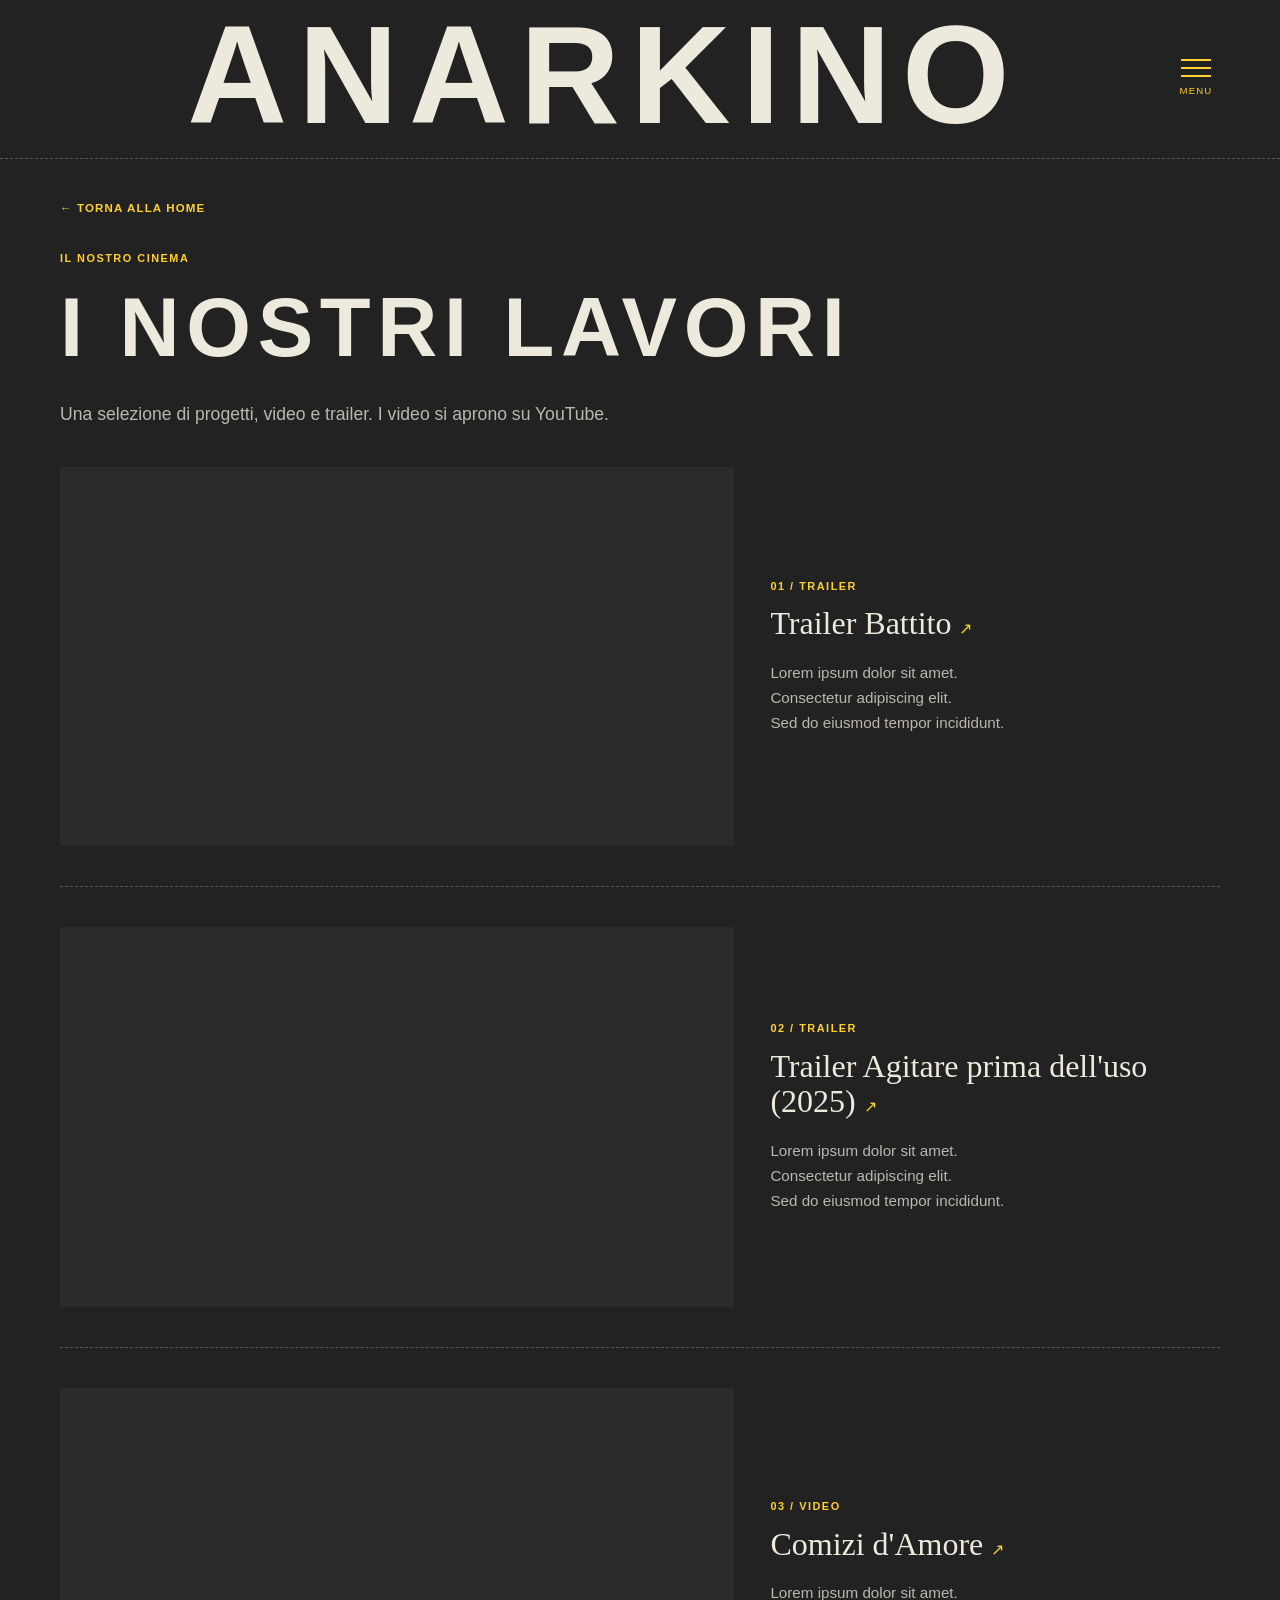
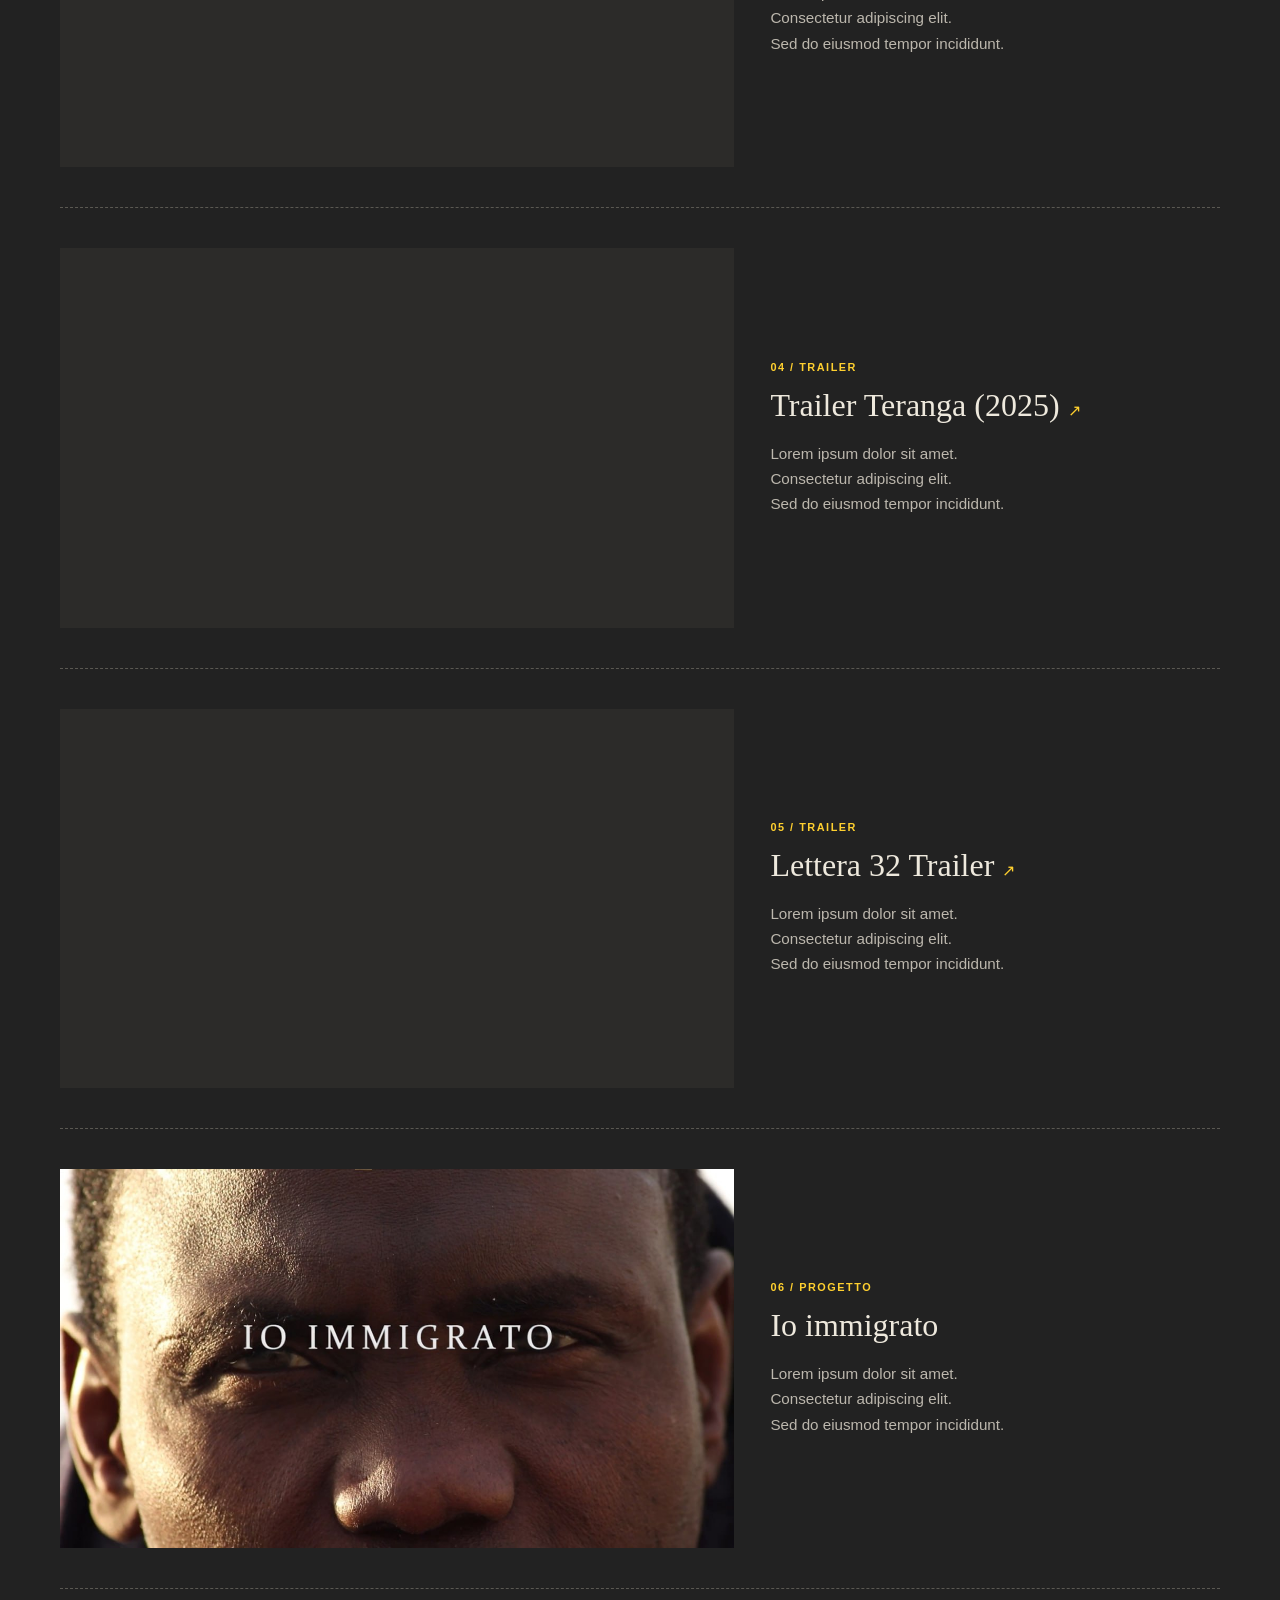
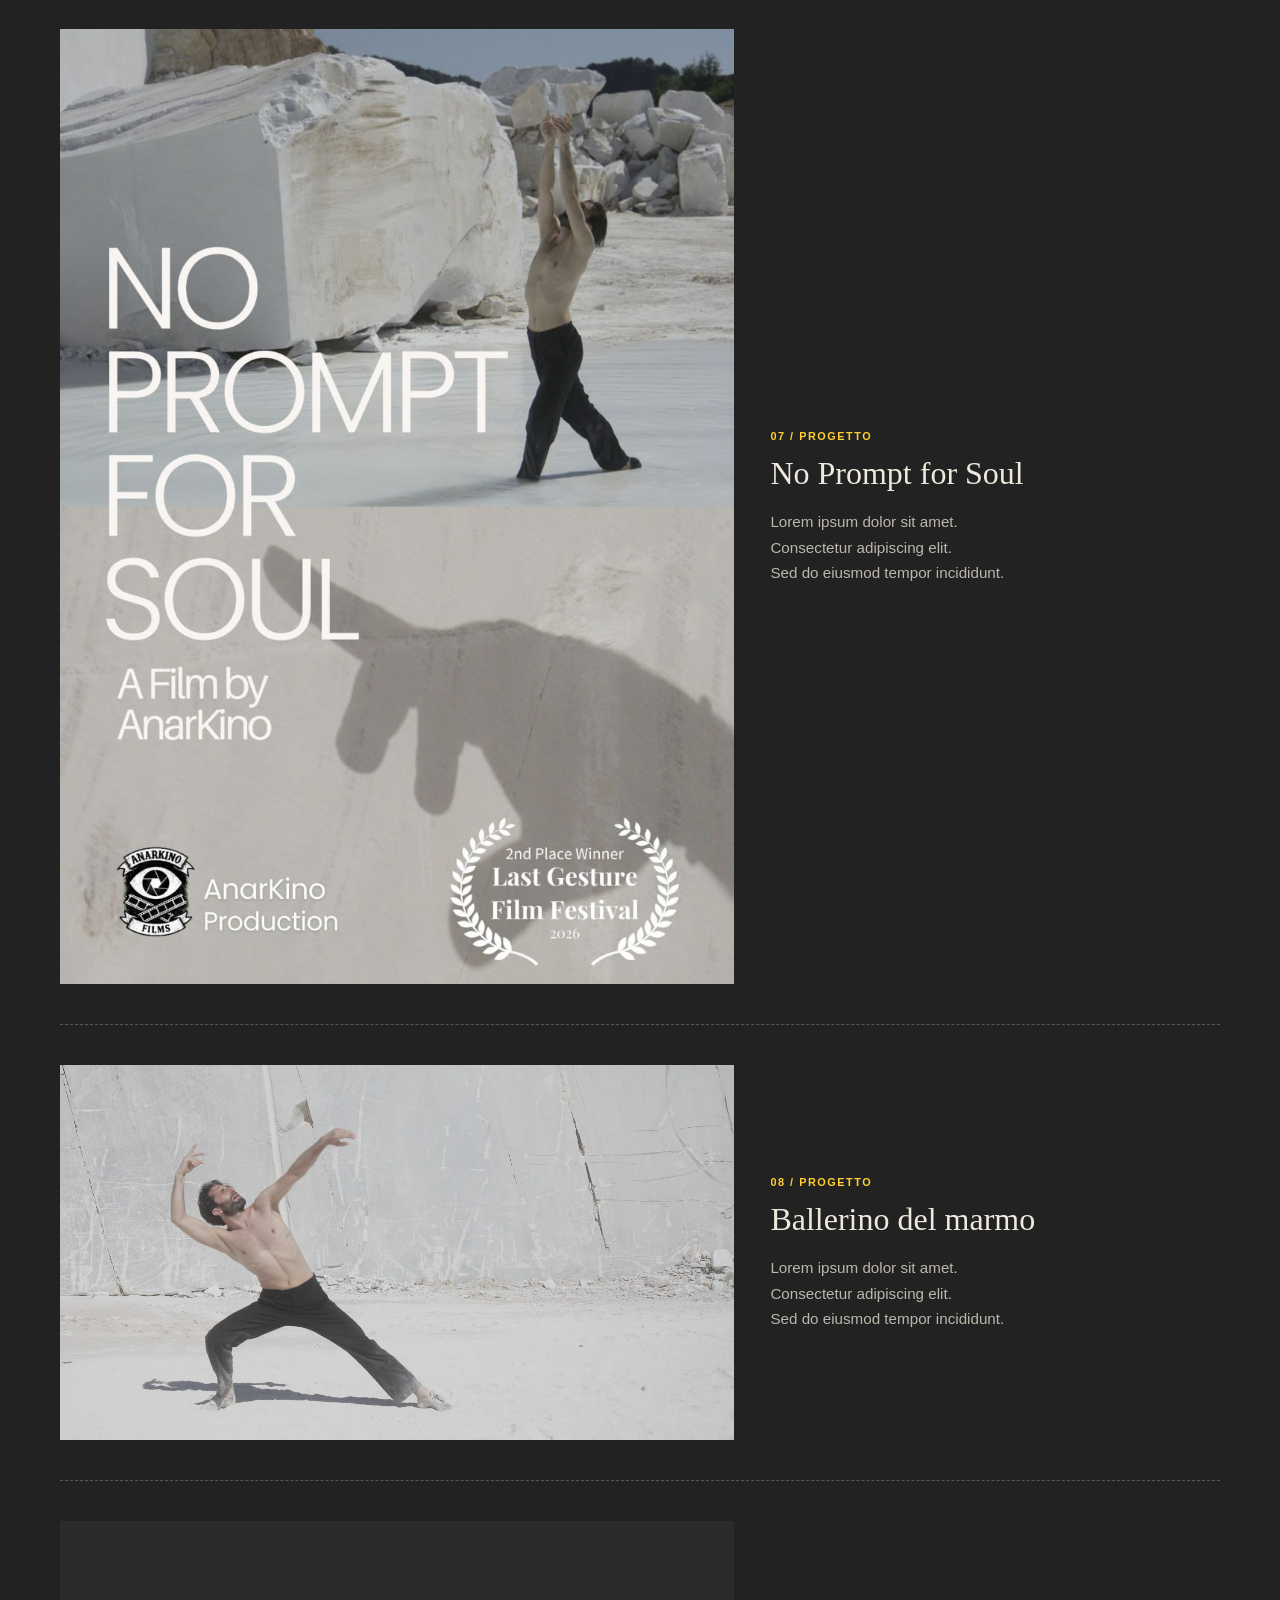
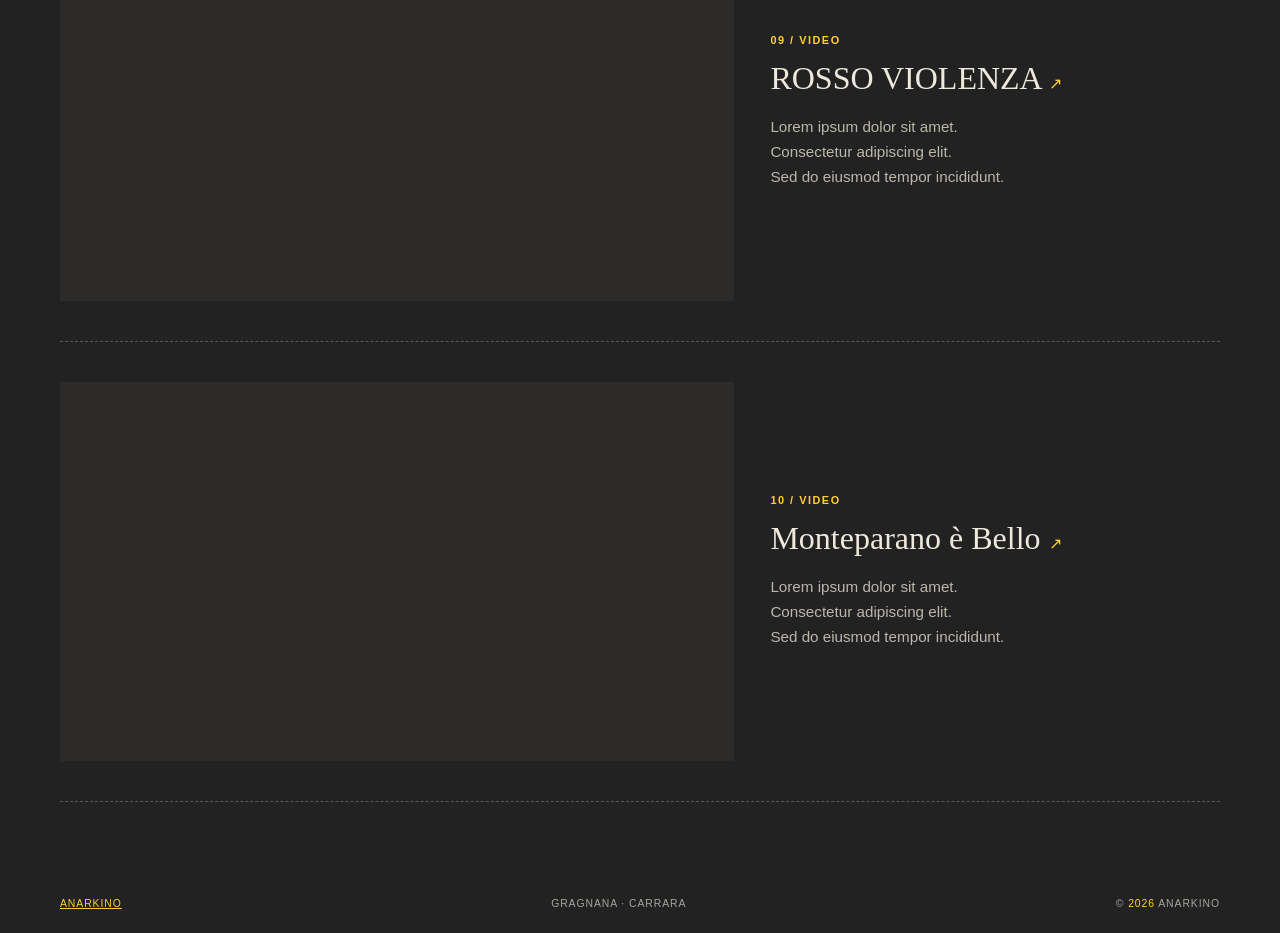
==== commit 6d4abb89: "Sostituisci autori portfolio con descrizioni modificabili" ====
--- a/portfolio.html
+++ b/portfolio.html
@@ -5,7 +5,7 @@
   <meta name="viewport" content="width=device-width, initial-scale=1">
   <meta name="description" content="I lavori di Anarkino: Trailer Battito, Trailer Agitare prima dell'uso (2025) Comizi d'Amore e Trailer Teranga (2025).">
   <title>Portfolio | Anarkino</title>
-  <link rel="stylesheet" href="/styles.css?v=portfolio-4">
+  <link rel="stylesheet" href="/styles.css?v=descriptions-1">
   <script defer src="/script.js?v=menu-mobile-1"></script>
 </head>
 <body>
@@ -40,7 +40,11 @@
             <iframe src="https://www.youtube-nocookie.com/embed/Nd89qKnbX-U?controls=0&amp;playsinline=1" title="Anteprima: Trailer Battito" loading="lazy" tabindex="-1" aria-hidden="true" referrerpolicy="strict-origin-when-cross-origin"></iframe>
             <a class="film-open" href="https://www.youtube.com/watch?v=Nd89qKnbX-U" target="_blank" rel="noopener noreferrer" aria-label="Guarda Trailer Battito su YouTube (si apre in una nuova scheda)"></a>
           </div>
-          <div class="film-copy"><p class="eyebrow">01 / Trailer</p><h3><a href="https://www.youtube.com/watch?v=Nd89qKnbX-U" target="_blank" rel="noopener noreferrer">Trailer Battito <span class="film-external" aria-hidden="true">↗</span><span class="visually-hidden"> (si apre in una nuova scheda)</span></a></h3><p class="film-author">Pubblicato da <a href="https://www.youtube.com/@Anarkino-1" target="_blank" rel="noopener noreferrer">AnarKino<span class="visually-hidden"> (si apre in una nuova scheda)</span></a></p></div>
+          <div class="film-copy"><p class="eyebrow">01 / Trailer</p><h3><a href="https://www.youtube.com/watch?v=Nd89qKnbX-U" target="_blank" rel="noopener noreferrer">Trailer Battito <span class="film-external" aria-hidden="true">↗</span><span class="visually-hidden"> (si apre in una nuova scheda)</span></a></h3>
+            <!-- Descrizione provvisoria: sostituire liberamente con il testo del progetto. -->
+            <p class="film-description">Lorem ipsum dolor sit amet.<br>
+              Consectetur adipiscing elit.<br>
+              Sed do eiusmod tempor incididunt.</p></div>
         </article>
 
         <article class="film-card">
@@ -48,7 +52,11 @@
             <iframe src="https://www.youtube-nocookie.com/embed/jGB1APwGKus?controls=0&amp;playsinline=1" title="Anteprima: Trailer Agitare prima dell'uso (2025)" loading="lazy" tabindex="-1" aria-hidden="true" referrerpolicy="strict-origin-when-cross-origin"></iframe>
             <a class="film-open" href="https://www.youtube.com/watch?v=jGB1APwGKus" target="_blank" rel="noopener noreferrer" aria-label="Guarda Trailer Agitare prima dell'uso (2025) su YouTube (si apre in una nuova scheda)"></a>
           </div>
-          <div class="film-copy"><p class="eyebrow">02 / Trailer</p><h3><a href="https://www.youtube.com/watch?v=jGB1APwGKus" target="_blank" rel="noopener noreferrer">Trailer Agitare prima dell'uso (2025) <span class="film-external" aria-hidden="true">↗</span><span class="visually-hidden"> (si apre in una nuova scheda)</span></a></h3><p class="film-author">Pubblicato da <a href="https://www.youtube.com/@Anarkino-1" target="_blank" rel="noopener noreferrer">AnarKino<span class="visually-hidden"> (si apre in una nuova scheda)</span></a></p></div>
+          <div class="film-copy"><p class="eyebrow">02 / Trailer</p><h3><a href="https://www.youtube.com/watch?v=jGB1APwGKus" target="_blank" rel="noopener noreferrer">Trailer Agitare prima dell'uso (2025) <span class="film-external" aria-hidden="true">↗</span><span class="visually-hidden"> (si apre in una nuova scheda)</span></a></h3>
+            <!-- Descrizione provvisoria: sostituire liberamente con il testo del progetto. -->
+            <p class="film-description">Lorem ipsum dolor sit amet.<br>
+              Consectetur adipiscing elit.<br>
+              Sed do eiusmod tempor incididunt.</p></div>
         </article>
 
         <article class="film-card">
@@ -56,7 +64,11 @@
             <iframe src="https://www.youtube-nocookie.com/embed/_T9ZKdQ1u2Y?controls=0&amp;playsinline=1" title="Anteprima: Comizi d'Amore" loading="lazy" tabindex="-1" aria-hidden="true" referrerpolicy="strict-origin-when-cross-origin"></iframe>
             <a class="film-open" href="https://www.youtube.com/watch?v=_T9ZKdQ1u2Y" target="_blank" rel="noopener noreferrer" aria-label="Guarda Comizi d'Amore su YouTube (si apre in una nuova scheda)"></a>
           </div>
-          <div class="film-copy"><p class="eyebrow">03 / Video</p><h3><a href="https://www.youtube.com/watch?v=_T9ZKdQ1u2Y" target="_blank" rel="noopener noreferrer">Comizi d'Amore <span class="film-external" aria-hidden="true">↗</span><span class="visually-hidden"> (si apre in una nuova scheda)</span></a></h3><p class="film-author">Pubblicato da <a href="https://www.youtube.com/@melaniafilidei" target="_blank" rel="noopener noreferrer">Melania Filidei<span class="visually-hidden"> (si apre in una nuova scheda)</span></a></p></div>
+          <div class="film-copy"><p class="eyebrow">03 / Video</p><h3><a href="https://www.youtube.com/watch?v=_T9ZKdQ1u2Y" target="_blank" rel="noopener noreferrer">Comizi d'Amore <span class="film-external" aria-hidden="true">↗</span><span class="visually-hidden"> (si apre in una nuova scheda)</span></a></h3>
+            <!-- Descrizione provvisoria: sostituire liberamente con il testo del progetto. -->
+            <p class="film-description">Lorem ipsum dolor sit amet.<br>
+              Consectetur adipiscing elit.<br>
+              Sed do eiusmod tempor incididunt.</p></div>
         </article>
 
         <article class="film-card">
@@ -64,40 +76,68 @@
             <iframe src="https://www.youtube-nocookie.com/embed/D2aHnVqJETQ?controls=0&amp;playsinline=1" title="Anteprima: Trailer Teranga (2025)" loading="lazy" tabindex="-1" aria-hidden="true" referrerpolicy="strict-origin-when-cross-origin"></iframe>
             <a class="film-open" href="https://www.youtube.com/watch?v=D2aHnVqJETQ" target="_blank" rel="noopener noreferrer" aria-label="Guarda Trailer Teranga (2025) su YouTube (si apre in una nuova scheda)"></a>
           </div>
-          <div class="film-copy"><p class="eyebrow">04 / Trailer</p><h3><a href="https://www.youtube.com/watch?v=D2aHnVqJETQ" target="_blank" rel="noopener noreferrer">Trailer Teranga (2025) <span class="film-external" aria-hidden="true">↗</span><span class="visually-hidden"> (si apre in una nuova scheda)</span></a></h3><p class="film-author">Pubblicato da <a href="https://www.youtube.com/@Anarkino-1" target="_blank" rel="noopener noreferrer">AnarKino<span class="visually-hidden"> (si apre in una nuova scheda)</span></a></p></div>
+          <div class="film-copy"><p class="eyebrow">04 / Trailer</p><h3><a href="https://www.youtube.com/watch?v=D2aHnVqJETQ" target="_blank" rel="noopener noreferrer">Trailer Teranga (2025) <span class="film-external" aria-hidden="true">↗</span><span class="visually-hidden"> (si apre in una nuova scheda)</span></a></h3>
+            <!-- Descrizione provvisoria: sostituire liberamente con il testo del progetto. -->
+            <p class="film-description">Lorem ipsum dolor sit amet.<br>
+              Consectetur adipiscing elit.<br>
+              Sed do eiusmod tempor incididunt.</p></div>
         </article>
         <article class="film-card">
           <div class="film-preview">
             <iframe src="https://www.youtube-nocookie.com/embed/lI7cRRtDvO0?controls=0&amp;playsinline=1" title="Anteprima: Lettera 32 Trailer" loading="lazy" tabindex="-1" aria-hidden="true" referrerpolicy="strict-origin-when-cross-origin"></iframe>
             <a class="film-open" href="https://www.youtube.com/watch?v=lI7cRRtDvO0" target="_blank" rel="noopener noreferrer" aria-label="Guarda Lettera 32 Trailer su YouTube (si apre in una nuova scheda)"></a>
           </div>
-          <div class="film-copy"><p class="eyebrow">05 / Trailer</p><h3><a href="https://www.youtube.com/watch?v=lI7cRRtDvO0" target="_blank" rel="noopener noreferrer">Lettera 32 Trailer <span class="film-external" aria-hidden="true">↗</span><span class="visually-hidden"> (si apre in una nuova scheda)</span></a></h3><p class="film-author">Pubblicato da <a href="https://www.youtube.com/@Anarkino-1" target="_blank" rel="noopener noreferrer">AnarKino<span class="visually-hidden"> (si apre in una nuova scheda)</span></a></p></div>
+          <div class="film-copy"><p class="eyebrow">05 / Trailer</p><h3><a href="https://www.youtube.com/watch?v=lI7cRRtDvO0" target="_blank" rel="noopener noreferrer">Lettera 32 Trailer <span class="film-external" aria-hidden="true">↗</span><span class="visually-hidden"> (si apre in una nuova scheda)</span></a></h3>
+            <!-- Descrizione provvisoria: sostituire liberamente con il testo del progetto. -->
+            <p class="film-description">Lorem ipsum dolor sit amet.<br>
+              Consectetur adipiscing elit.<br>
+              Sed do eiusmod tempor incididunt.</p></div>
         </article>
         <article class="film-card film-card-image">
           <div class="film-preview film-preview-image"><img src="/assets/portfolio/ioimmigrato.jpg" alt="Io immigrato" loading="lazy"></div>
-          <div class="film-copy"><p class="eyebrow">06 / Progetto</p><h3>Io immigrato</h3></div>
+          <div class="film-copy"><p class="eyebrow">06 / Progetto</p><h3>Io immigrato</h3>
+            <!-- Descrizione provvisoria: sostituire liberamente con il testo del progetto. -->
+            <p class="film-description">Lorem ipsum dolor sit amet.<br>
+              Consectetur adipiscing elit.<br>
+              Sed do eiusmod tempor incididunt.</p></div>
         </article>
         <article class="film-card film-card-image">
           <div class="film-preview film-preview-image"><img src="/assets/portfolio/nopromptforsoul.jpg" alt="No Prompt for Soul" loading="lazy"></div>
-          <div class="film-copy"><p class="eyebrow">07 / Progetto</p><h3>No Prompt for Soul</h3></div>
+          <div class="film-copy"><p class="eyebrow">07 / Progetto</p><h3>No Prompt for Soul</h3>
+            <!-- Descrizione provvisoria: sostituire liberamente con il testo del progetto. -->
+            <p class="film-description">Lorem ipsum dolor sit amet.<br>
+              Consectetur adipiscing elit.<br>
+              Sed do eiusmod tempor incididunt.</p></div>
         </article>
         <article class="film-card film-card-image">
           <div class="film-preview film-preview-image"><img src="/assets/portfolio/ballerinomarmo2.jpg" alt="Ballerino del marmo" loading="lazy"></div>
-          <div class="film-copy"><p class="eyebrow">08 / Progetto</p><h3>Ballerino del marmo</h3></div>
+          <div class="film-copy"><p class="eyebrow">08 / Progetto</p><h3>Ballerino del marmo</h3>
+            <!-- Descrizione provvisoria: sostituire liberamente con il testo del progetto. -->
+            <p class="film-description">Lorem ipsum dolor sit amet.<br>
+              Consectetur adipiscing elit.<br>
+              Sed do eiusmod tempor incididunt.</p></div>
         </article>
         <article class="film-card">
           <div class="film-preview">
             <iframe src="https://www.youtube-nocookie.com/embed/Fn0TRE08Cjc?controls=0&amp;playsinline=1" title="Anteprima: ROSSO VIOLENZA" loading="lazy" tabindex="-1" aria-hidden="true" referrerpolicy="strict-origin-when-cross-origin"></iframe>
             <a class="film-open" href="https://www.youtube.com/watch?v=Fn0TRE08Cjc" target="_blank" rel="noopener noreferrer" aria-label="Guarda ROSSO VIOLENZA su YouTube (si apre in una nuova scheda)"></a>
           </div>
-          <div class="film-copy"><p class="eyebrow">09 / Video</p><h3><a href="https://www.youtube.com/watch?v=Fn0TRE08Cjc" target="_blank" rel="noopener noreferrer">ROSSO VIOLENZA <span class="film-external" aria-hidden="true">↗</span><span class="visually-hidden"> (si apre in una nuova scheda)</span></a></h3><p class="film-author">Pubblicato da <a href="https://www.youtube.com/@melaniafilidei" target="_blank" rel="noopener noreferrer">Melania Filidei<span class="visually-hidden"> (si apre in una nuova scheda)</span></a></p></div>
+          <div class="film-copy"><p class="eyebrow">09 / Video</p><h3><a href="https://www.youtube.com/watch?v=Fn0TRE08Cjc" target="_blank" rel="noopener noreferrer">ROSSO VIOLENZA <span class="film-external" aria-hidden="true">↗</span><span class="visually-hidden"> (si apre in una nuova scheda)</span></a></h3>
+            <!-- Descrizione provvisoria: sostituire liberamente con il testo del progetto. -->
+            <p class="film-description">Lorem ipsum dolor sit amet.<br>
+              Consectetur adipiscing elit.<br>
+              Sed do eiusmod tempor incididunt.</p></div>
         </article>
         <article class="film-card">
           <div class="film-preview">
             <iframe src="https://www.youtube-nocookie.com/embed/vpqidp2Cets?controls=0&amp;playsinline=1" title="Anteprima: Monteparano è Bello" loading="lazy" tabindex="-1" aria-hidden="true" referrerpolicy="strict-origin-when-cross-origin"></iframe>
             <a class="film-open" href="https://www.youtube.com/watch?v=vpqidp2Cets" target="_blank" rel="noopener noreferrer" aria-label="Guarda Monteparano è Bello su YouTube (si apre in una nuova scheda)"></a>
           </div>
-          <div class="film-copy"><p class="eyebrow">10 / Video</p><h3><a href="https://www.youtube.com/watch?v=vpqidp2Cets" target="_blank" rel="noopener noreferrer">Monteparano è Bello <span class="film-external" aria-hidden="true">↗</span><span class="visually-hidden"> (si apre in una nuova scheda)</span></a></h3><p class="film-author">Pubblicato da <a href="https://www.youtube.com/@melaniafilidei" target="_blank" rel="noopener noreferrer">Melania Filidei<span class="visually-hidden"> (si apre in una nuova scheda)</span></a></p></div>
+          <div class="film-copy"><p class="eyebrow">10 / Video</p><h3><a href="https://www.youtube.com/watch?v=vpqidp2Cets" target="_blank" rel="noopener noreferrer">Monteparano è Bello <span class="film-external" aria-hidden="true">↗</span><span class="visually-hidden"> (si apre in una nuova scheda)</span></a></h3>
+            <!-- Descrizione provvisoria: sostituire liberamente con il testo del progetto. -->
+            <p class="film-description">Lorem ipsum dolor sit amet.<br>
+              Consectetur adipiscing elit.<br>
+              Sed do eiusmod tempor incididunt.</p></div>
         </article>
     </div>
   </main>
--- a/styles.css
+++ b/styles.css
@@ -87,3 +87,5 @@
 /* Immagini portfolio complete, senza ritaglio e senza collegamenti esterni. */
 .film-preview-image{aspect-ratio:auto;background:transparent}
 .film-preview-image img{display:block;width:100%;height:auto}
+
+.film-description{margin:18px 0 0;color:#bcb7ad;font-size:.95rem;line-height:1.65;overflow-wrap:anywhere}
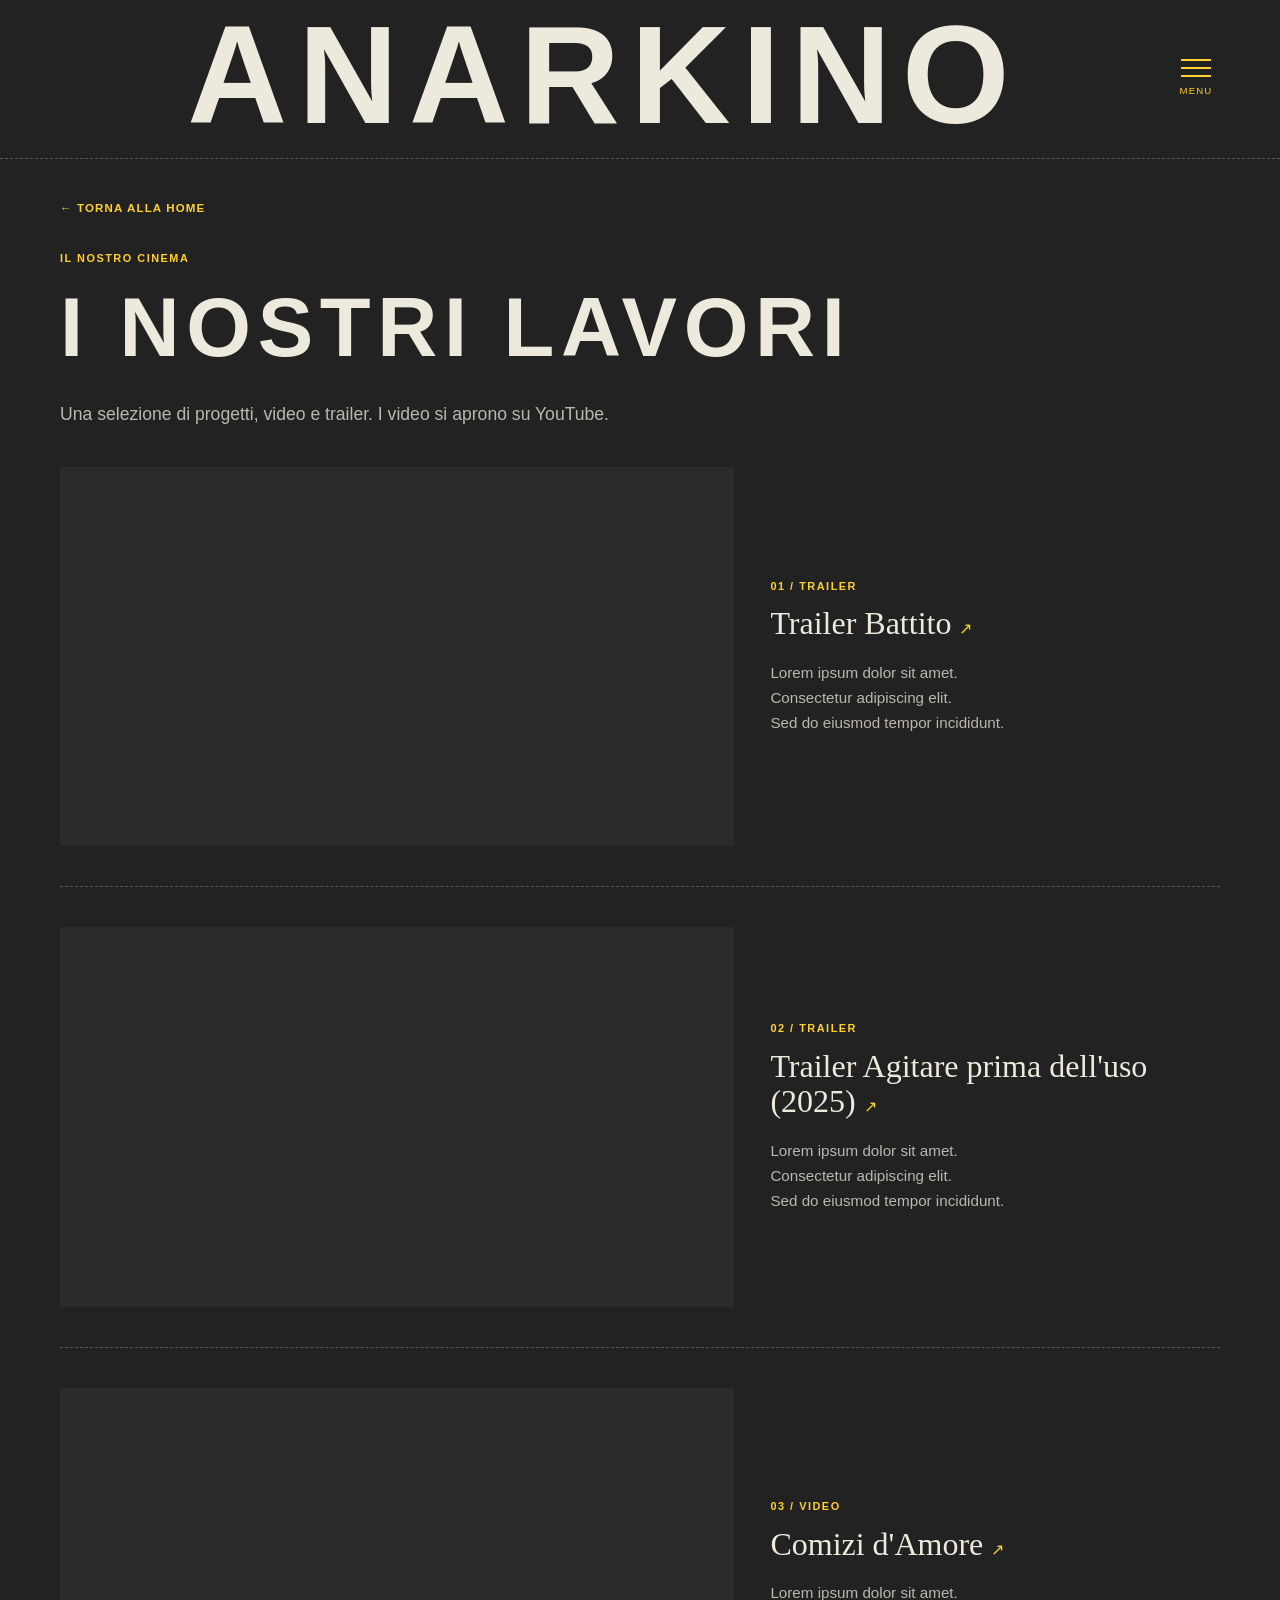
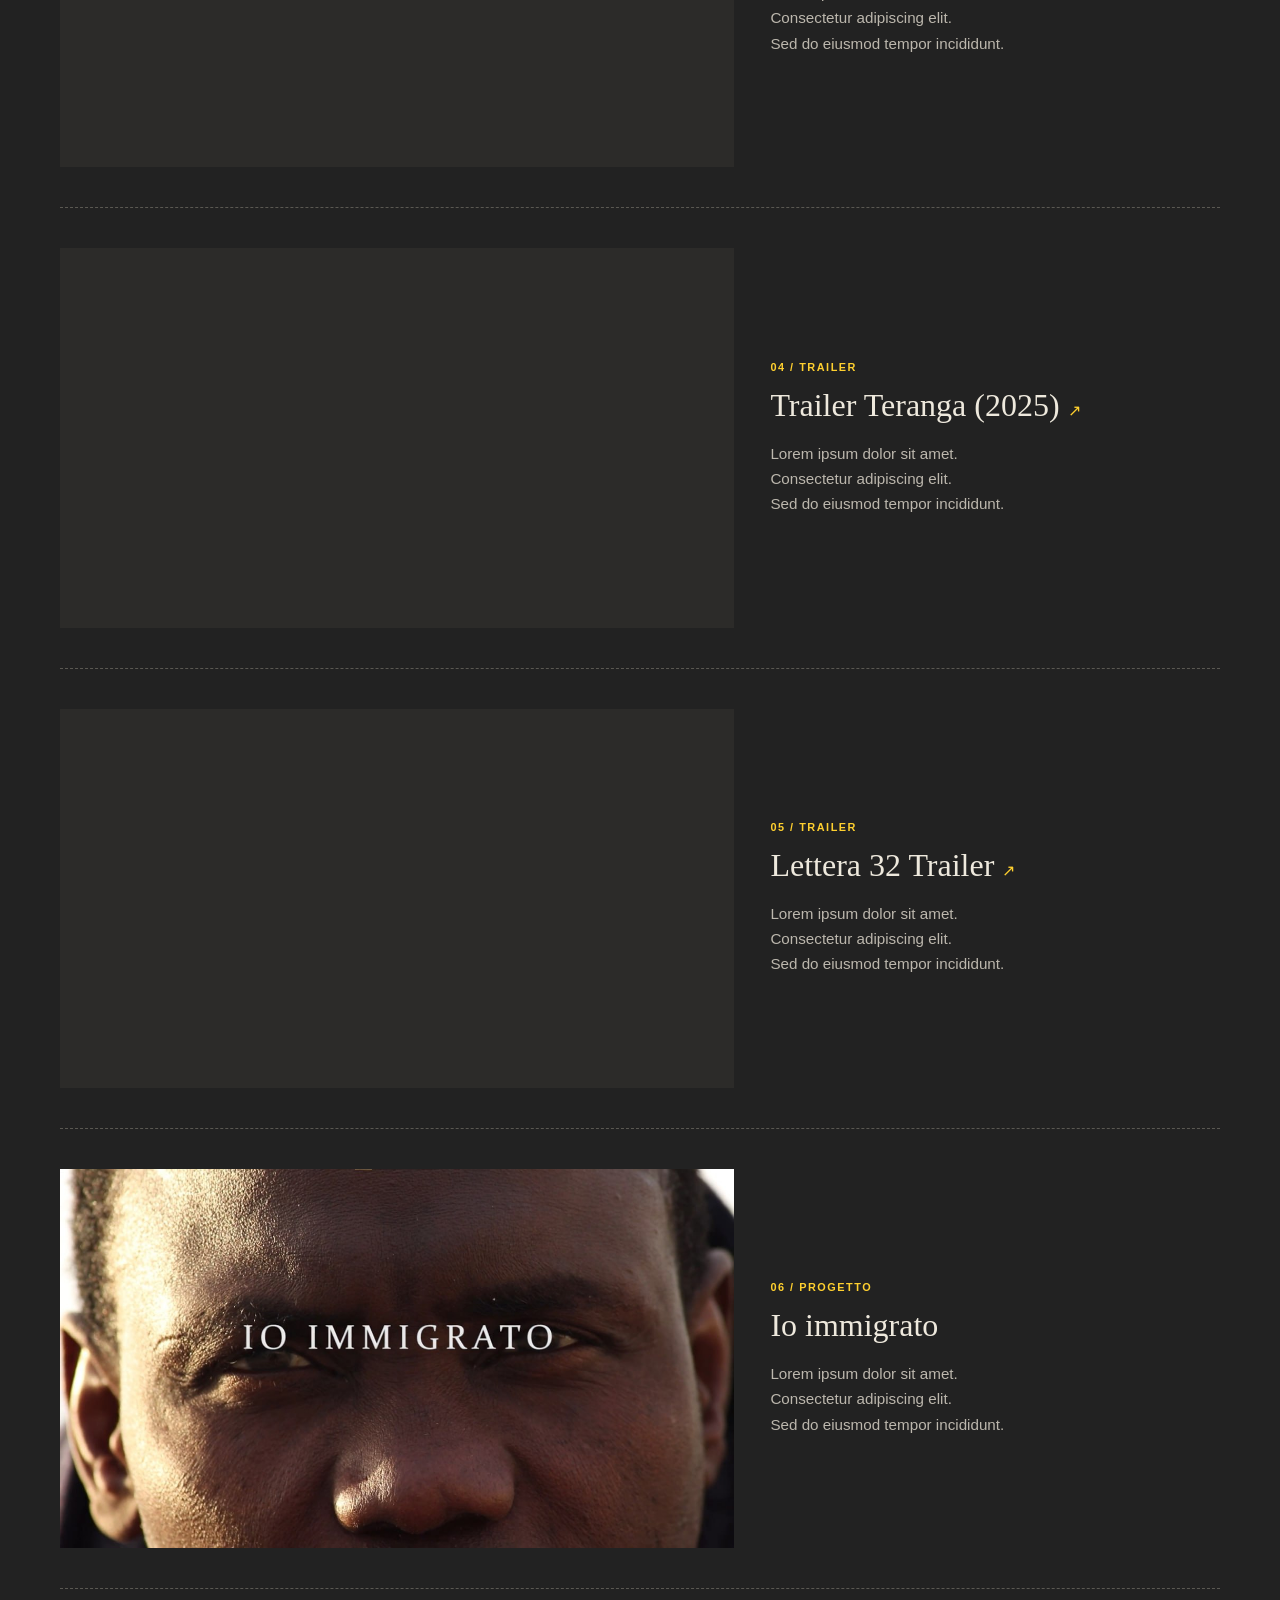
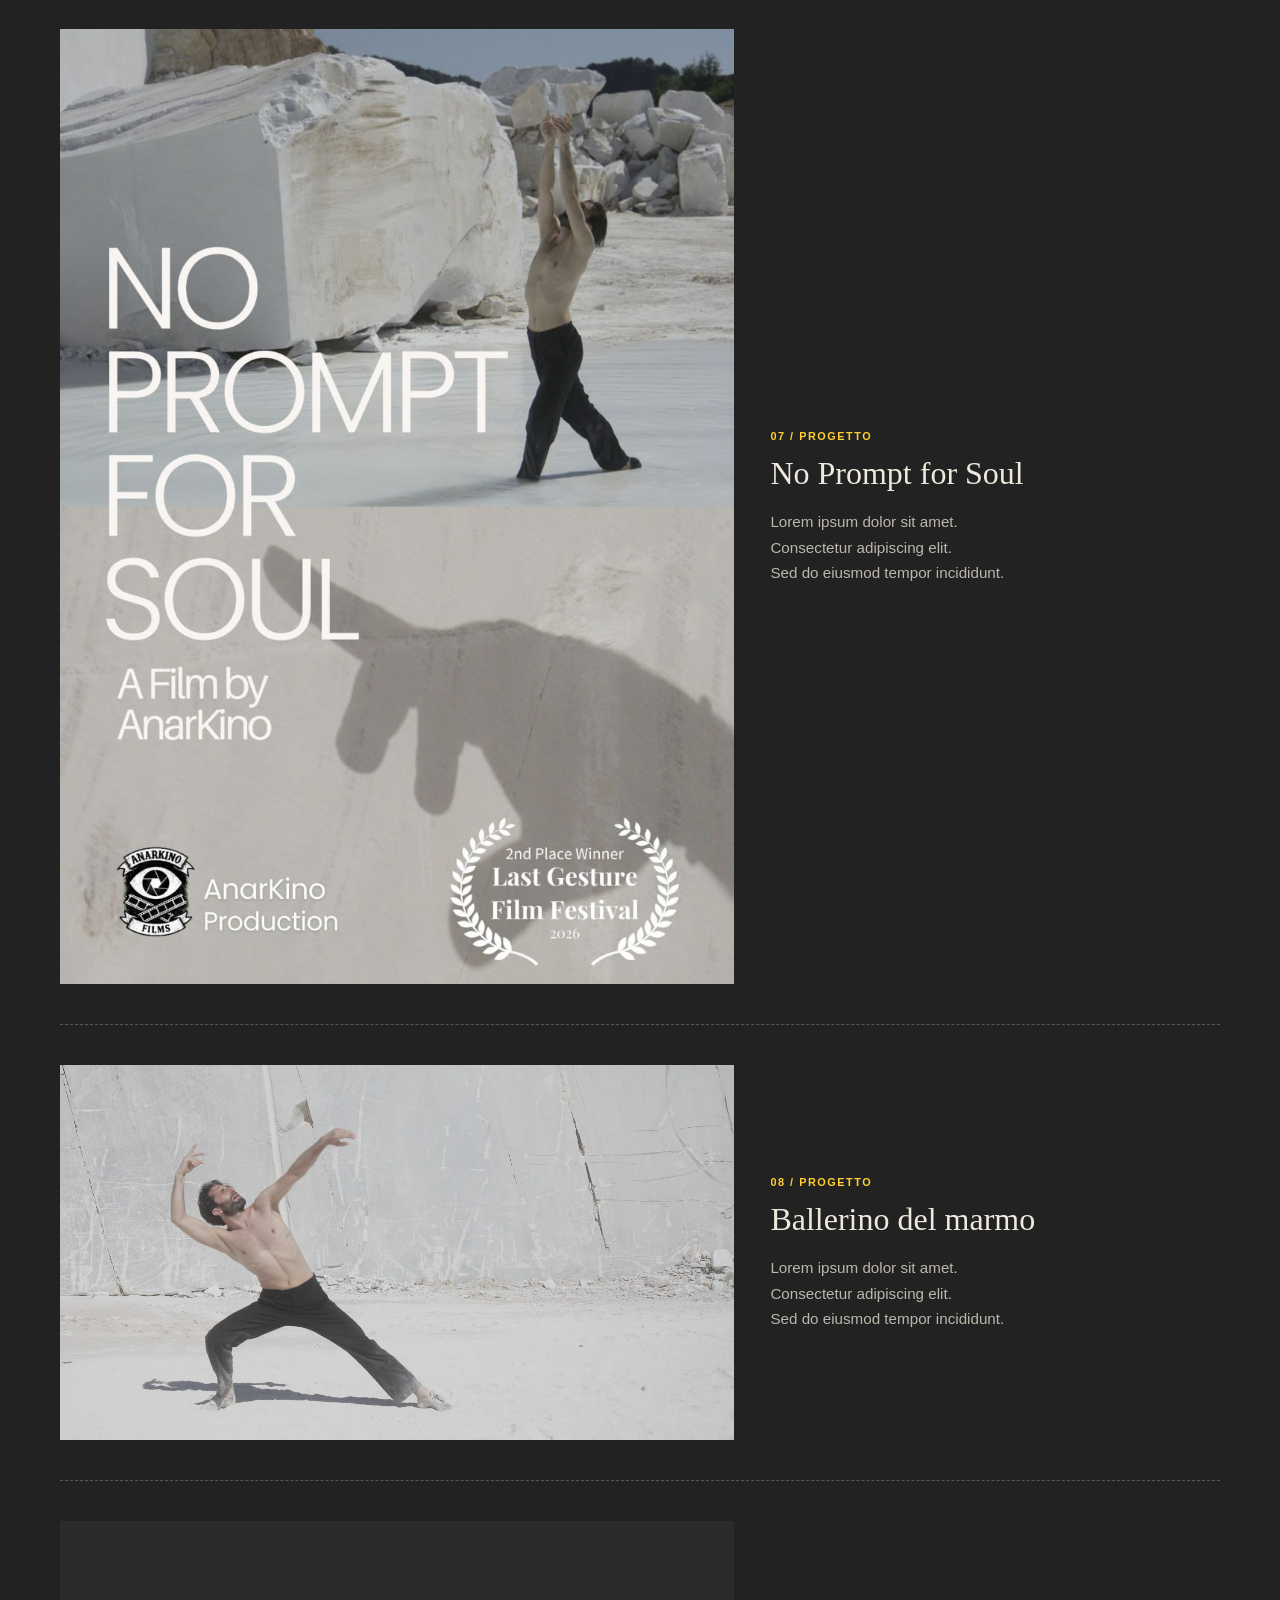
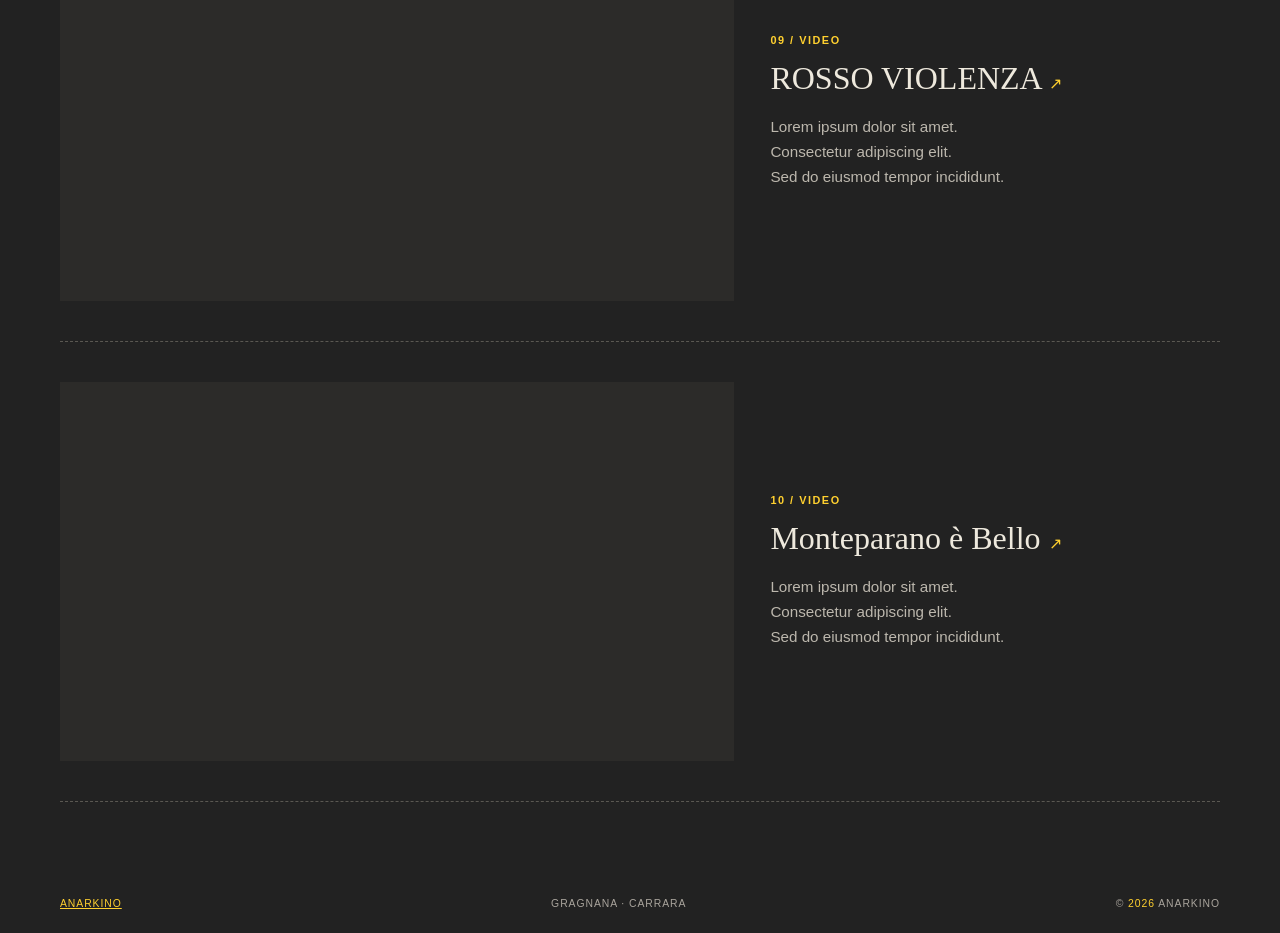
==== commit 9b8e7463: "Aggiungi acquisti coming soon ed easter egg arcade nei footer" ====
--- a/portfolio.html
+++ b/portfolio.html
@@ -5,8 +5,9 @@
   <meta name="viewport" content="width=device-width, initial-scale=1">
   <meta name="description" content="I lavori di Anarkino: Trailer Battito, Trailer Agitare prima dell'uso (2025) Comizi d'Amore e Trailer Teranga (2025).">
   <title>Portfolio | Anarkino</title>
-  <link rel="stylesheet" href="/styles.css?v=descriptions-1">
-  <script defer src="/script.js?v=menu-mobile-1"></script>
+  <link rel="stylesheet" href="/styles.css?v=arcade-1">
+  <script defer src="/script.js?v=arcade-1"></script>
+  <script defer src="/arcade.js?v=1"></script>
 </head>
 <body>
   <header class="site-header workshop-detail-header">
--- a/styles.css
+++ b/styles.css
@@ -89,3 +89,14 @@
 .film-preview-image img{display:block;width:100%;height:auto}
 
 .film-description{margin:18px 0 0;color:#bcb7ad;font-size:.95rem;line-height:1.65;overflow-wrap:anywhere}
+
+.workshop-shop-link{margin-top:16px}
+
+.product-pending{display:flex;flex-direction:column;align-items:flex-start;gap:8px;margin-top:16px}
+.coming-soon{font-size:.65rem;letter-spacing:.1em;text-transform:uppercase;color:var(--yellow)}
+.site-footer .year-credit{color:inherit;text-decoration:none}
+.arcade-layer{position:fixed;inset:0;pointer-events:none;z-index:1000}
+.arcade-hud{position:absolute;top:12px;left:12px;right:12px;width:fit-content;max-width:calc(100% - 24px);padding:10px 14px;background:var(--black);border:1px dashed var(--yellow);color:var(--cream);font:700 .7rem/1.5 var(--sans);letter-spacing:.05em}
+.arcade-ship{position:absolute;bottom:40px;width:40px;height:28px;background:var(--yellow);clip-path:polygon(0 100%,20% 60%,40% 60%,50% 0,60% 60%,80% 60%,100% 100%)}
+.arcade-laser{position:absolute;bottom:68px;top:0;width:3px;background:var(--red)}
+.arcade-hit{visibility:hidden!important}
